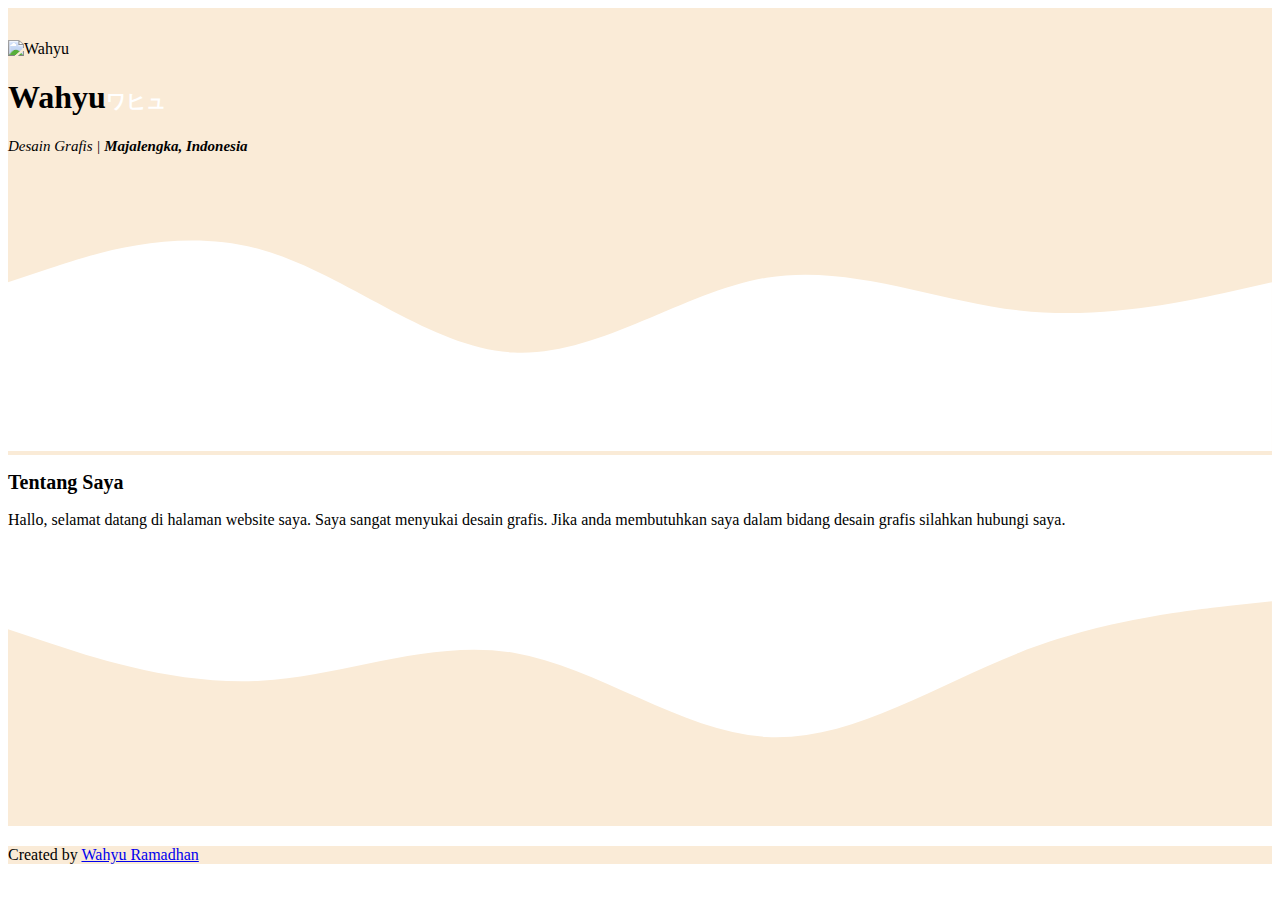
==== index.html @ 23d22d9b "mengubah warna di index" ====
<!DOCTYPE html>
<html lang="en">
  <head>
    <!-- Required meta tags -->
    <meta charset="utf-8" />
    <meta name="viewport" content="width=device-width, initial-scale=1" />

    <!-- Bootstrap CSS -->
    <link href="https://cdn.jsdelivr.net/npm/bootstrap@5.0.2/dist/css/bootstrap.min.css" rel="stylesheet" integrity="sha384-EVSTQN3/azprG1Anm3QDgpJLIm9Nao0Yz1ztcQTwFspd3yD65VohhpuuCOmLASjC" crossorigin="anonymous" />

    <link rel="stylesheet" type="text/css" href="style.css" />

    <title>Profil Wahyu</title>
  </head>
  <body>
    <!-- jumbotron -->
    <section class="jumbotron text-center">
      <img src="img/img.png" alt="Wahyu" width="200" class="rounded-circle img-thumbnail" />
      <h1 class="display-4">Wahyu<span class="font-jp">ワヒュ</span></h1>
      <p class="lead-1">Desain Grafis | <strong>Majalengka, Indonesia</strong></p>
      <svg xmlns="http://www.w3.org/2000/svg" viewBox="0 0 1440 320">
        <path
          fill="#ffffff"
          fill-opacity="1"
          d="M0,128L48,112C96,96,192,64,288,90.7C384,117,480,203,576,208C672,213,768,139,864,122.7C960,107,1056,149,1152,160C1248,171,1344,149,1392,138.7L1440,128L1440,320L1392,320C1344,320,1248,320,1152,320C1056,320,960,320,864,320C768,320,672,320,576,320C480,320,384,320,288,320C192,320,96,320,48,320L0,320Z"
        ></path>
      </svg>
    </section>
    <!-- akhir jumbotron -->

    <!-- Tentang saya -->
    <section class="about">
      <div class="container text-center">
        <div class="row justify-content-center">
          <div class="col-md-5">
            <h2>Tentang Saya</h2>
            <div class="col mb-3">
              <p>Hallo, selamat datang di halaman website saya. Saya sangat menyukai desain grafis. Jika anda membutuhkan saya dalam bidang desain grafis silahkan hubungi saya.</p>
            </div>
          </div>
        </div>
      </div>
      <svg xmlns="http://www.w3.org/2000/svg" viewBox="0 0 1440 320">
        <path
          fill="#FAEBD7"
          fill-opacity="1"
          d="M0,96L48,112C96,128,192,160,288,154.7C384,149,480,107,576,122.7C672,139,768,213,864,218.7C960,224,1056,160,1152,122.7C1248,85,1344,75,1392,69.3L1440,64L1440,320L1392,320C1344,320,1248,320,1152,320C1056,320,960,320,864,320C768,320,672,320,576,320C480,320,384,320,288,320C192,320,96,320,48,320L0,320Z"
        ></path>
      </svg>
    </section>
    <!-- Akhir tentang saya -->

    <!-- Footer -->
    <footer class="text-center fw-bold pb-3">
      <p>Created by <a href="https://www.instagram.com/why_rmdn1/" class="text-dark">Wahyu Ramadhan</a></p>
    </footer>
    <!-- Akhir footer -->

    <script src="https://cdn.jsdelivr.net/npm/bootstrap@5.0.2/dist/js/bootstrap.bundle.min.js" integrity="sha384-MrcW6ZMFYlzcLA8Nl+NtUVF0sA7MsXsP1UyJoMp4YLEuNSfAP+JcXn/tWtIaxVXM" crossorigin="anonymous"></script>
  </body>
</html>
---- style.css ----
.jumbotron {
  padding-top: 2rem;
  background-color: #faebd7;
}
ul {
  margin-left: -45px;
}
li {
  list-style: none;
  display: inline-block;
}
footer {
  background-color: #faebd7;
}
.lead-1 {
  font-size: 15px;
  font-style: italic;
}
.font-jp {
  font-size: 20px;
  font-weight: bold;
  color: white;
}
.about h2 {
  font-weight: bold;
  font-size: 20px;
}
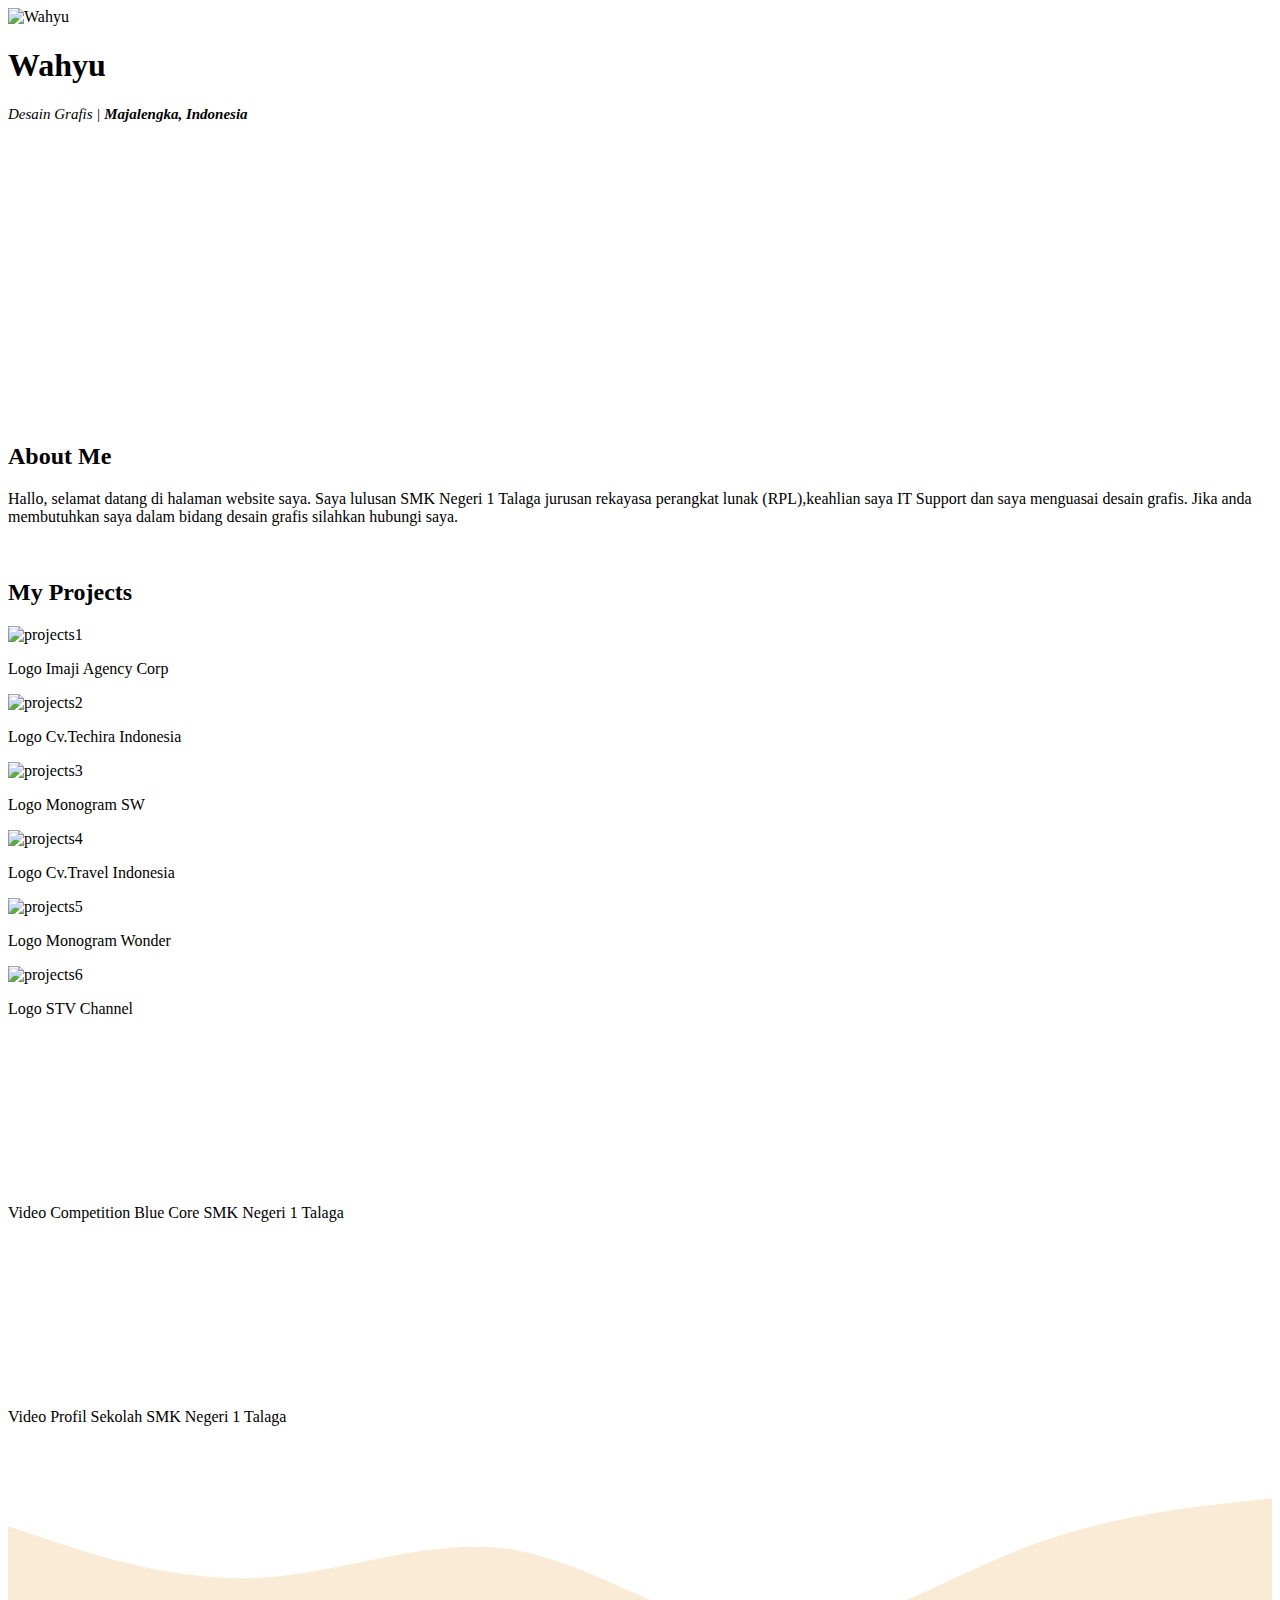
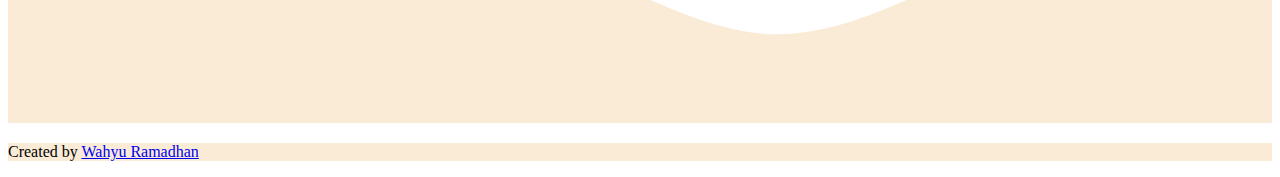
==== commit 9b54df4b: "Mengganti Favicon" ====
--- a/index.html
+++ b/index.html
@@ -11,10 +11,14 @@
     <link rel="stylesheet" type="text/css" href="style.css" />
 
     <title>Profil Wahyu</title>
+
+    <!-- Favicon -->
+    <link rel="shortcut icon" href="img/icon/logowr_icon.ico" type="image/x-icon" />
+    <!-- Akhir Favicon-->
   </head>
   <body>
     <!-- jumbotron -->
-    <section class="jumbotron text-center">
+    <section id="jumbotron">
       <img src="img/img.png" alt="Wahyu" width="200" class="rounded-circle img-thumbnail" />
       <h1 class="display-4">Wahyu<span class="font-jp">ワヒュ</span></h1>
       <p class="lead-1">Desain Grafis | <strong>Majalengka, Indonesia</strong></p>
@@ -29,13 +33,108 @@
     <!-- akhir jumbotron -->
 
     <!-- Tentang saya -->
-    <section class="about">
+    <section id="about">
       <div class="container text-center">
         <div class="row justify-content-center">
           <div class="col-md-5">
-            <h2>Tentang Saya</h2>
+            <h2>About Me</h2>
             <div class="col mb-3">
-              <p>Hallo, selamat datang di halaman website saya. Saya sangat menyukai desain grafis. Jika anda membutuhkan saya dalam bidang desain grafis silahkan hubungi saya.</p>
+              <p>
+                Hallo, selamat datang di halaman website saya. Saya lulusan SMK Negeri 1 Talaga jurusan rekayasa perangkat lunak (RPL),keahlian saya IT Support dan saya menguasai desain grafis. Jika anda membutuhkan saya dalam bidang desain grafis silahkan hubungi saya.
+              </p>
+            </div>
+          </div>
+        </div>
+      </div>
+    </section>
+    <!-- Akhir tentang saya -->
+
+    <!-- Projects -->
+    <br>
+    <secsion id="projects">
+      <div class="container">
+        <div class="row text-center">
+          <div class="col">
+            <h2>My Projects</h2>
+          </div>
+        </div>
+        <div class="row justify-content-center">
+          <div class="col-md-4 mb-3">
+            <div class="card">
+              <img src="img/projects/1.jpg" class="card-img-top" alt="projects1" />
+              <div class="card-body">
+                <p class="card-text text-center">Logo Imaji Agency Corp</p>
+              </div>
+            </div>
+          </div>
+          <div class="col-md-4 mb-3">
+            <div class="card">
+              <img src="img/projects/2.jpg" class="card-img-top" alt="projects2" />
+              <div class="card-body">
+                <p class="card-text text-center">Logo Cv.Techira Indonesia</p>
+              </div>
+            </div>
+          </div>
+          <div class="col-md-4 mb-3">
+            <div class="card">
+              <img src="img/projects/3.jpg" class="card-img-top" alt="projects3" />
+              <div class="card-body">
+                <p class="card-text text-center">Logo Monogram SW</p>
+              </div>
+            </div>
+          </div>
+          <div class="col-md-4 mb-3">
+            <div class="card">
+              <img src="img/projects/4.jpg" class="card-img-top" alt="projects4" />
+              <div class="card-body">
+                <p class="card-text text-center">Logo Cv.Travel Indonesia</p>
+              </div>
+            </div>
+          </div>
+          <div class="col-md-4 mb-3">
+            <div class="card">
+              <img src="img/projects/5.jpg" class="card-img-top" alt="projects5" />
+              <div class="card-body">
+                <p class="card-text text-center">Logo Monogram Wonder</p>
+              </div>
+            </div>
+          </div>
+          <div class="col-md-4 mb-3">
+            <div class="card">
+              <img src="img/projects/6.jpg" class="card-img-top" alt="projects6" />
+              <div class="card-body">
+                <p class="card-text text-center">Logo STV Channel</p>
+              </div>
+            </div>
+          </div>
+          <div class="col-md-4 mb-3">
+            <div class="card">
+              <iframe
+                src="https://www.youtube.com/embed/zOHAyWmbytw"
+                title="YouTube video player"
+                frameborder="0"
+                allow="accelerometer; autoplay; clipboard-write; encrypted-media; gyroscope; picture-in-picture"
+                allowfullscreen
+                alt="projects4"
+              ></iframe>
+              <div class="card-body">
+                <p class="card-text text-center">Video Competition Blue Core SMK Negeri 1 Talaga</p>
+              </div>
+            </div>
+          </div>
+          <div class="col-md-4 mb-3">
+            <div class="card">
+              <iframe
+                src="https://www.youtube.com/embed/IBiyNn3DgAQ"
+                title="YouTube video player"
+                frameborder="0"
+                allow="accelerometer; autoplay; clipboard-write; encrypted-media; gyroscope; picture-in-picture"
+                allowfullscreen
+                alt="projects5"
+              ></iframe>
+              <div class="card-body">
+                <p class="card-text text-center">Video Profil Sekolah SMK Negeri 1 Talaga</p>
+              </div>
             </div>
           </div>
         </div>
@@ -47,12 +146,13 @@
           d="M0,96L48,112C96,128,192,160,288,154.7C384,149,480,107,576,122.7C672,139,768,213,864,218.7C960,224,1056,160,1152,122.7C1248,85,1344,75,1392,69.3L1440,64L1440,320L1392,320C1344,320,1248,320,1152,320C1056,320,960,320,864,320C768,320,672,320,576,320C480,320,384,320,288,320C192,320,96,320,48,320L0,320Z"
         ></path>
       </svg>
-    </section>
-    <!-- Akhir tentang saya -->
+    </secsion>
+    </br>
+    <!-- Akhir Projects -->
 
     <!-- Footer -->
     <footer class="text-center fw-bold pb-3">
-      <p>Created by <a href="https://www.instagram.com/why_rmdn1/" class="text-dark">Wahyu Ramadhan</a></p>
+      <p>Created by <a href="https://www.youtube.com/channel/UCNx5A0K6XcQo8bvHC3HCdDg/" class="text-dark">Wahyu Ramadhan</a></p>
     </footer>
     <!-- Akhir footer -->
 
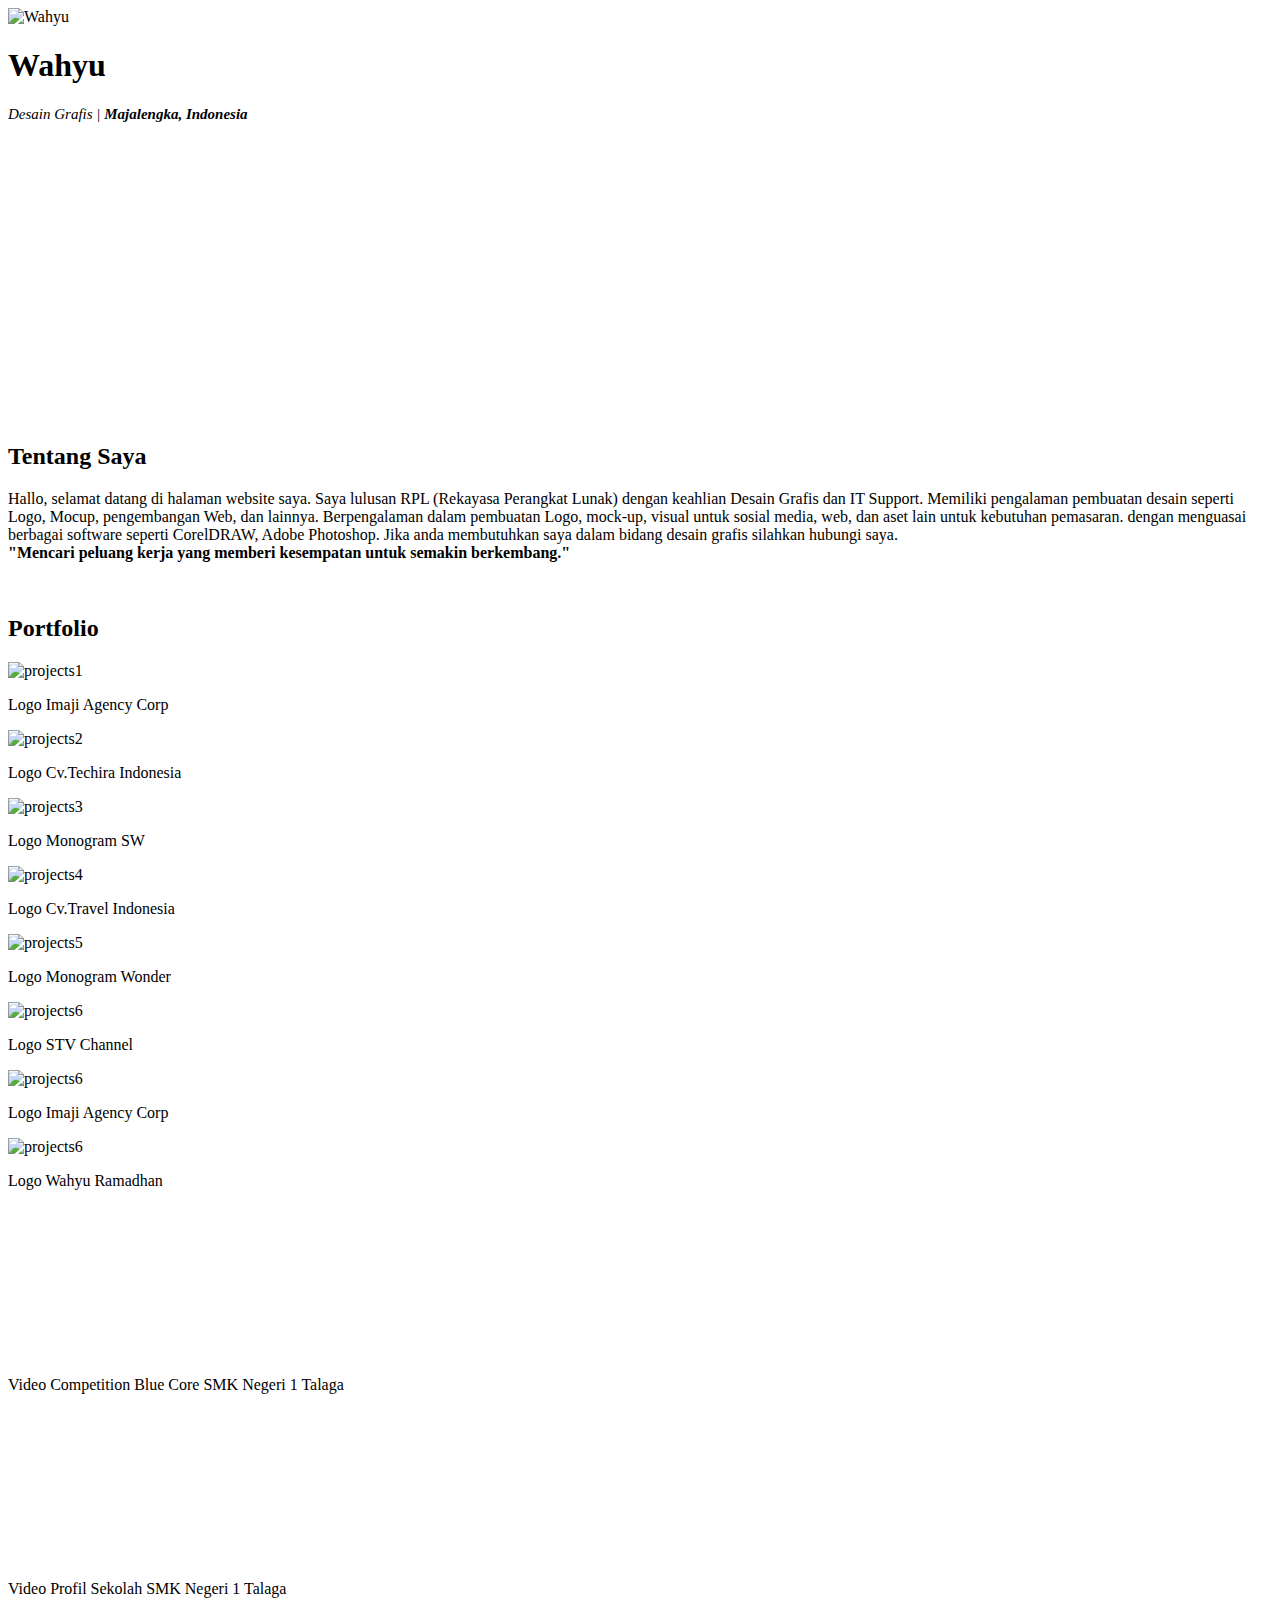
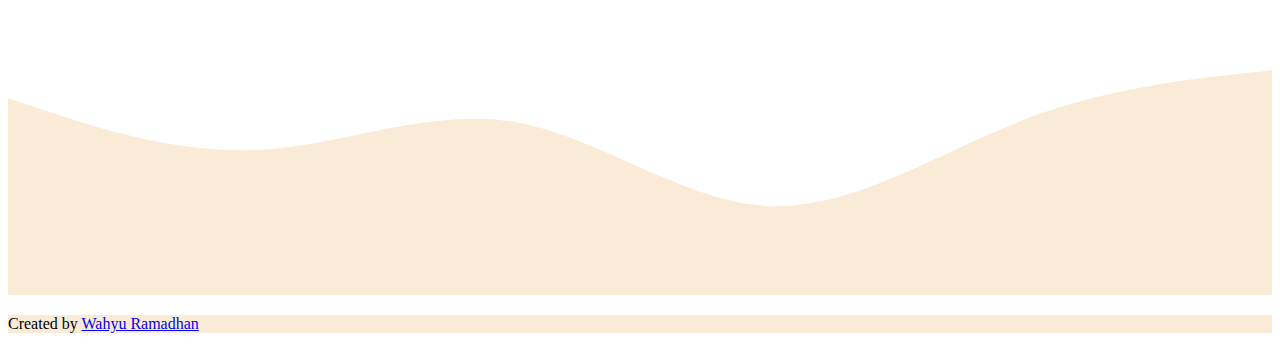
==== commit ab129c74: "mengubah text" ====
--- a/index.html
+++ b/index.html
@@ -13,13 +13,13 @@
     <title>Profil Wahyu</title>
 
     <!-- Favicon -->
-    <link rel="shortcut icon" href="img/icon/logowr_icon.ico" type="image/x-icon" />
+    <link rel="shortcut icon" href="img/icon/agency.ico" type="image/x-icon" />
     <!-- Akhir Favicon-->
   </head>
   <body>
     <!-- jumbotron -->
     <section id="jumbotron">
-      <img src="img/img.png" alt="Wahyu" width="200" class="rounded-circle img-thumbnail" />
+      <img src="img/Wahyu.png" alt="Wahyu" width="200" class="rounded-circle img-thumbnail" />
       <h1 class="display-4">Wahyu<span class="font-jp">ワヒュ</span></h1>
       <p class="lead-1">Desain Grafis | <strong>Majalengka, Indonesia</strong></p>
       <svg xmlns="http://www.w3.org/2000/svg" viewBox="0 0 1440 320">
@@ -37,10 +37,11 @@
       <div class="container text-center">
         <div class="row justify-content-center">
           <div class="col-md-5">
-            <h2>About Me</h2>
+            <h2>Tentang Saya</h2>
             <div class="col mb-3">
               <p>
-                Hallo, selamat datang di halaman website saya. Saya lulusan SMK Negeri 1 Talaga jurusan rekayasa perangkat lunak (RPL),keahlian saya IT Support dan saya menguasai desain grafis. Jika anda membutuhkan saya dalam bidang desain grafis silahkan hubungi saya.
+                Hallo, selamat datang di halaman website saya. Saya lulusan RPL (Rekayasa Perangkat Lunak) dengan keahlian Desain Grafis dan IT Support. Memiliki pengalaman pembuatan desain seperti Logo, Mocup, pengembangan Web, dan lainnya. Berpengalaman dalam pembuatan Logo, mock-up, visual untuk sosial media, web, dan aset lain untuk kebutuhan pemasaran. dengan menguasai berbagai software seperti CorelDRAW, Adobe Photoshop. Jika anda membutuhkan saya dalam bidang desain grafis silahkan hubungi saya.
+                <br><strong>"Mencari peluang kerja yang memberi kesempatan untuk semakin berkembang."</strong></br>  
               </p>
             </div>
           </div>
@@ -55,7 +56,7 @@
       <div class="container">
         <div class="row text-center">
           <div class="col">
-            <h2>My Projects</h2>
+            <h2>Portfolio</h2>
           </div>
         </div>
         <div class="row justify-content-center">
@@ -109,6 +110,22 @@
           </div>
           <div class="col-md-4 mb-3">
             <div class="card">
+              <img src="img/projects/7.jpg" class="card-img-top" alt="projects6" />
+              <div class="card-body">
+                <p class="card-text text-center">Logo Imaji Agency Corp</p>
+              </div>
+            </div>
+          </div>
+          <div class="col-md-4 mb-3">
+            <div class="card">
+              <img src="img/projects/8.jpg" class="card-img-top" alt="projects6" />
+              <div class="card-body">
+                <p class="card-text text-center">Logo Wahyu Ramadhan</p>
+              </div>
+            </div>
+          </div>
+          <div class="col-md-4 mb-3">
+            <div class="card">
               <iframe
                 src="https://www.youtube.com/embed/zOHAyWmbytw"
                 title="YouTube video player"
@@ -139,6 +156,7 @@
           </div>
         </div>
       </div>
+      <div>
       <svg xmlns="http://www.w3.org/2000/svg" viewBox="0 0 1440 320">
         <path
           fill="#FAEBD7"
@@ -146,8 +164,8 @@
           d="M0,96L48,112C96,128,192,160,288,154.7C384,149,480,107,576,122.7C672,139,768,213,864,218.7C960,224,1056,160,1152,122.7C1248,85,1344,75,1392,69.3L1440,64L1440,320L1392,320C1344,320,1248,320,1152,320C1056,320,960,320,864,320C768,320,672,320,576,320C480,320,384,320,288,320C192,320,96,320,48,320L0,320Z"
         ></path>
       </svg>
+    </br>
     </secsion>
-    </br>
     <!-- Akhir Projects -->
 
     <!-- Footer -->
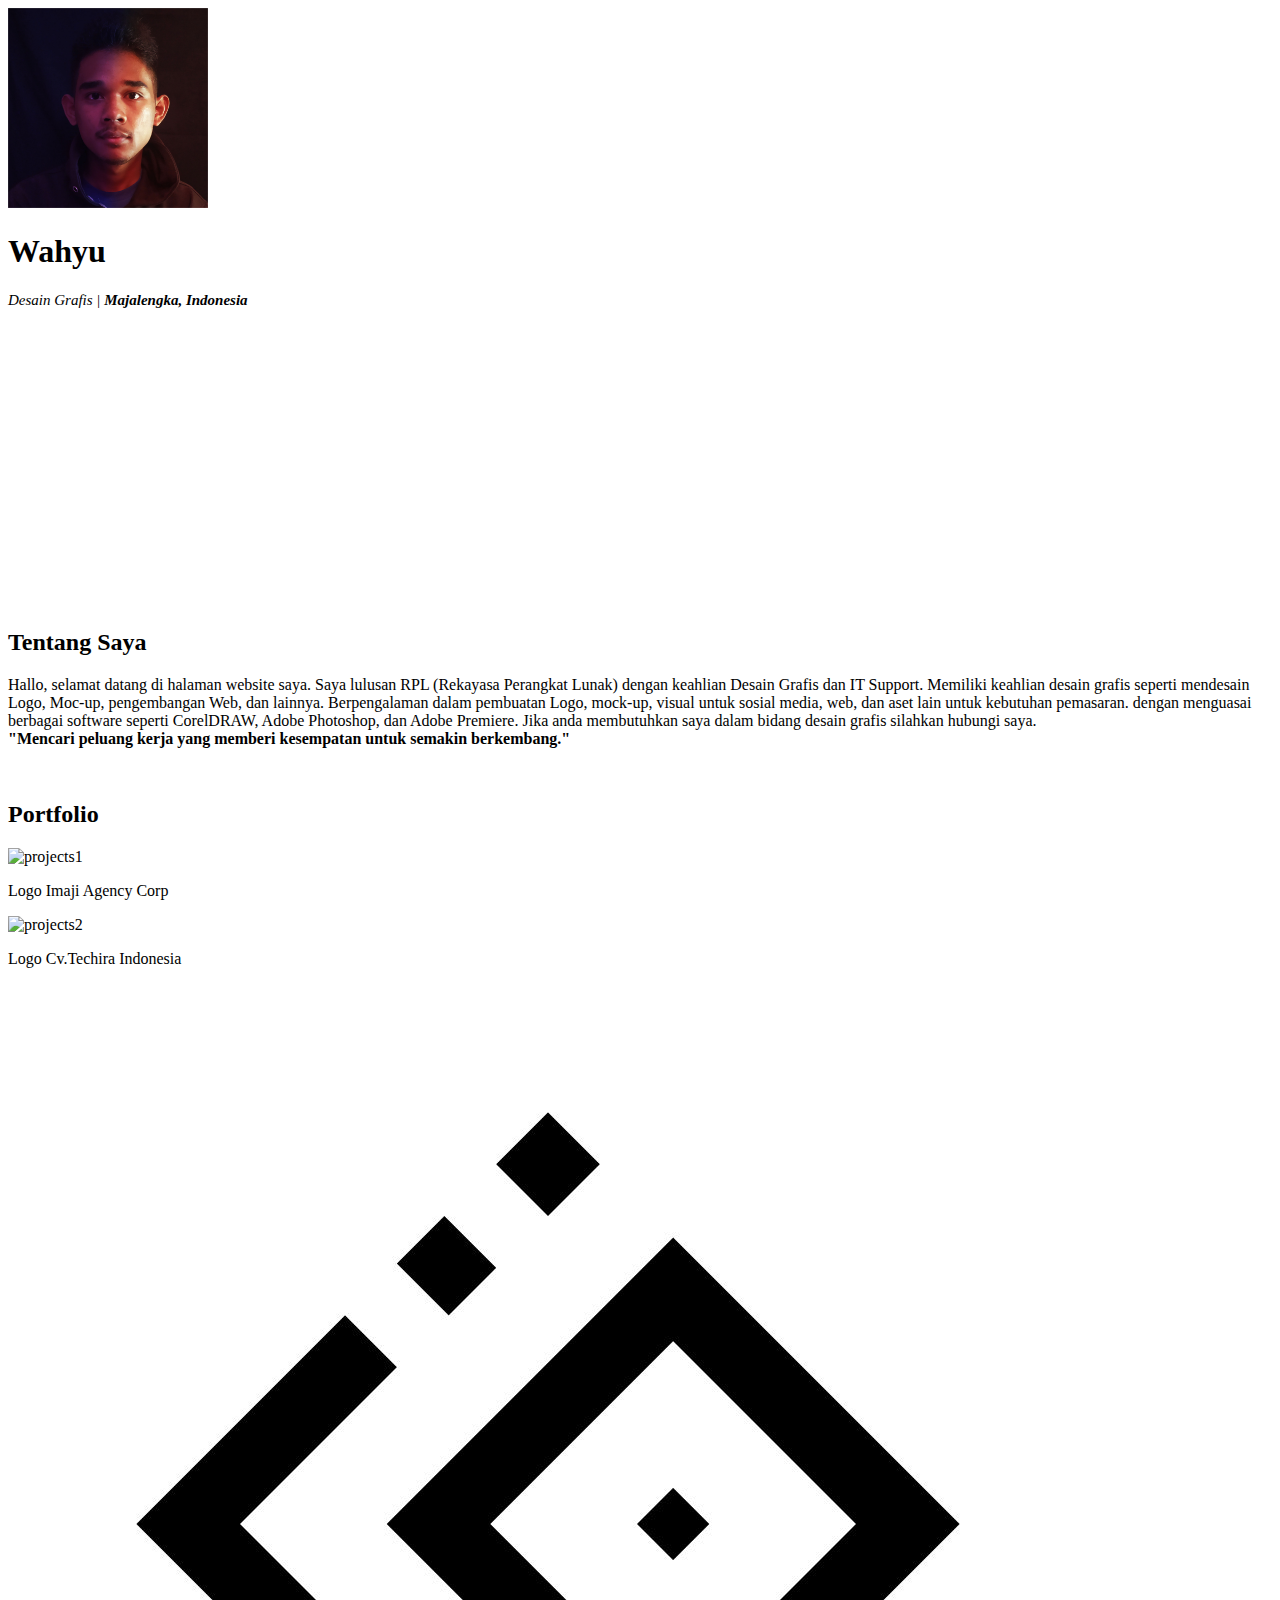
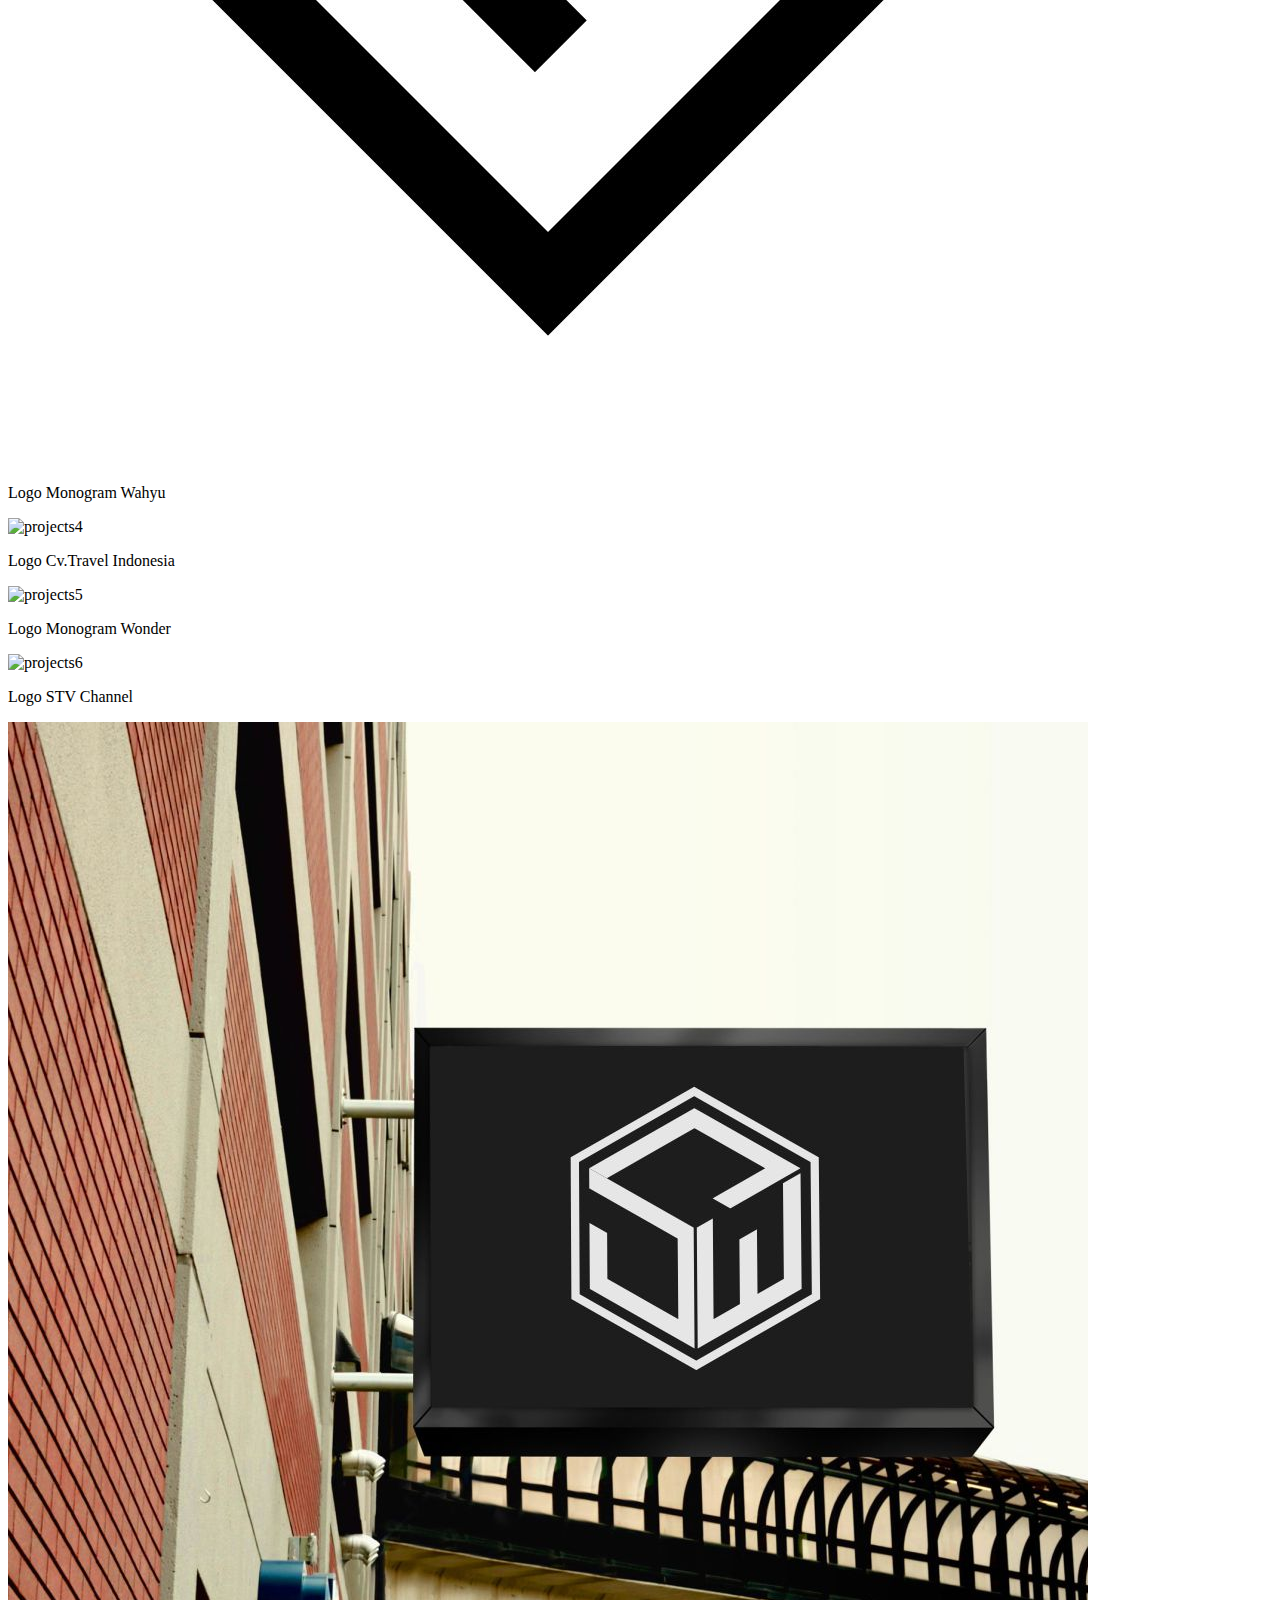
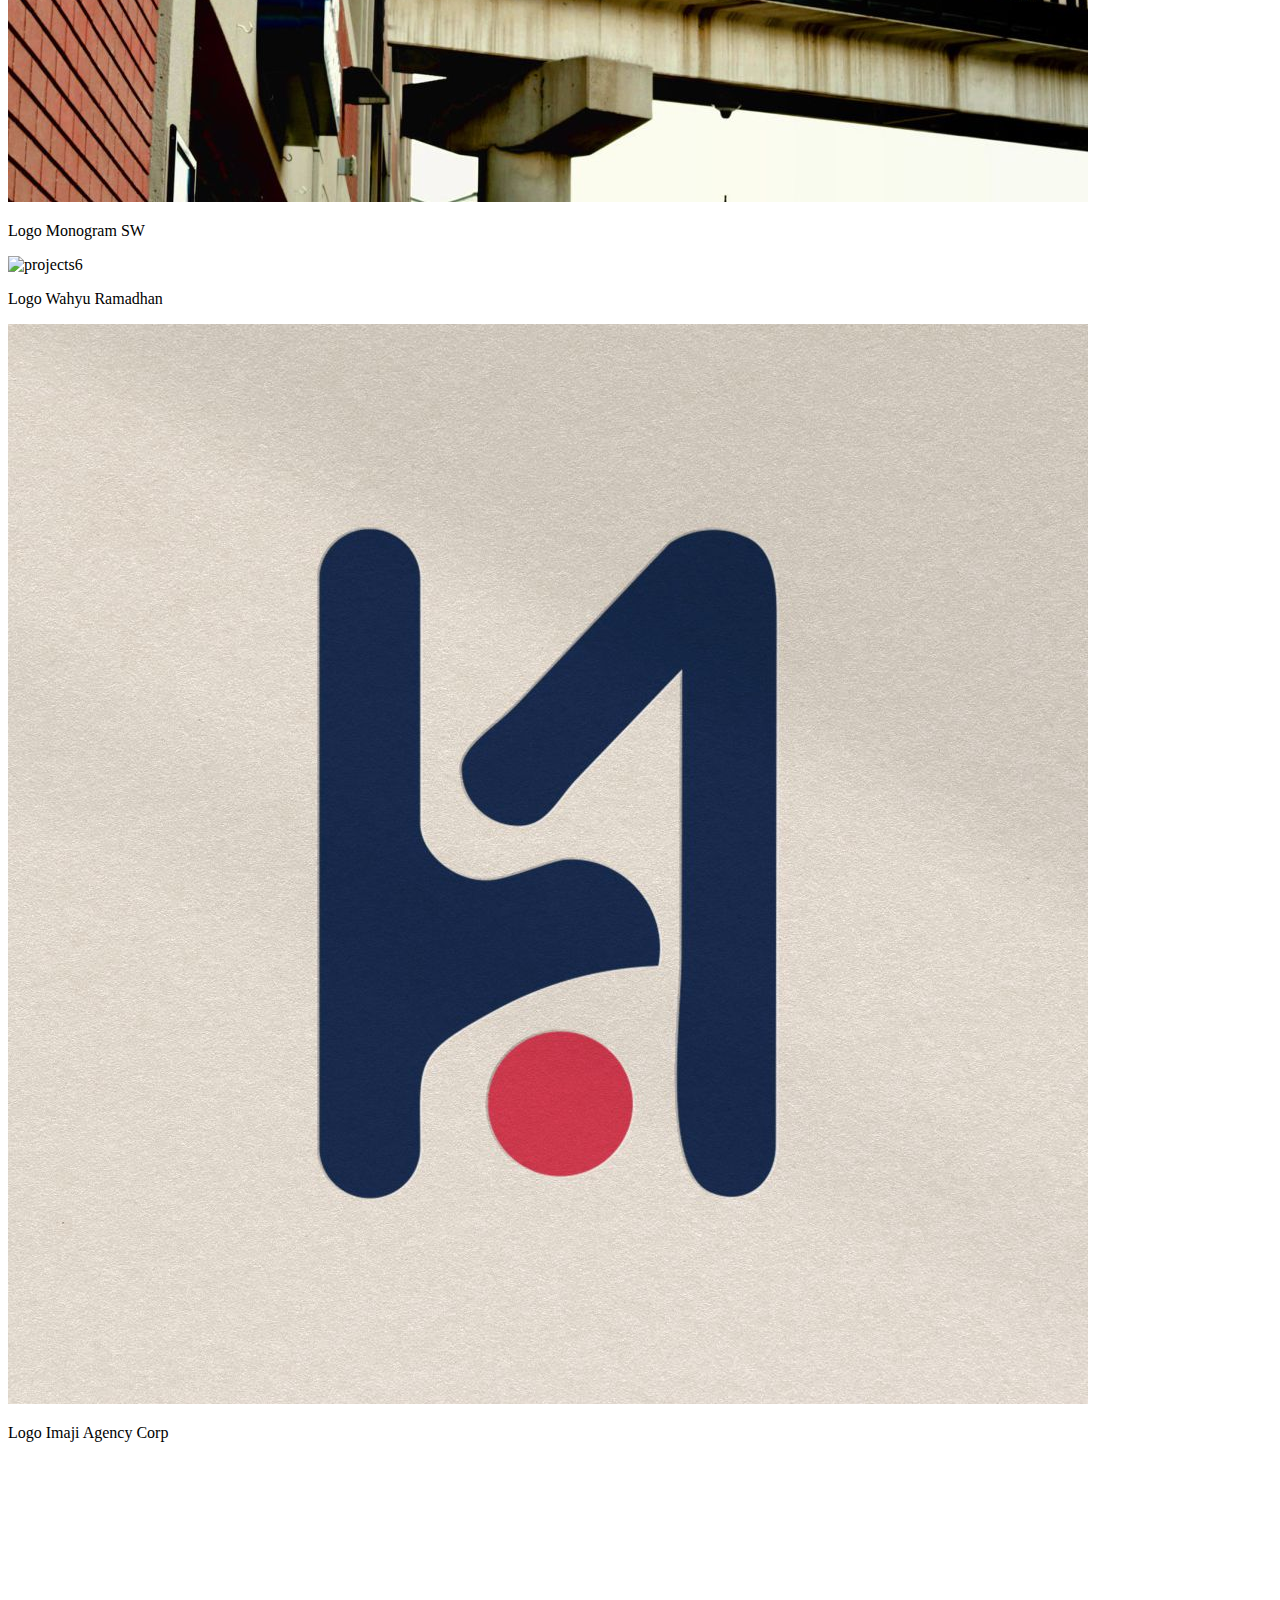
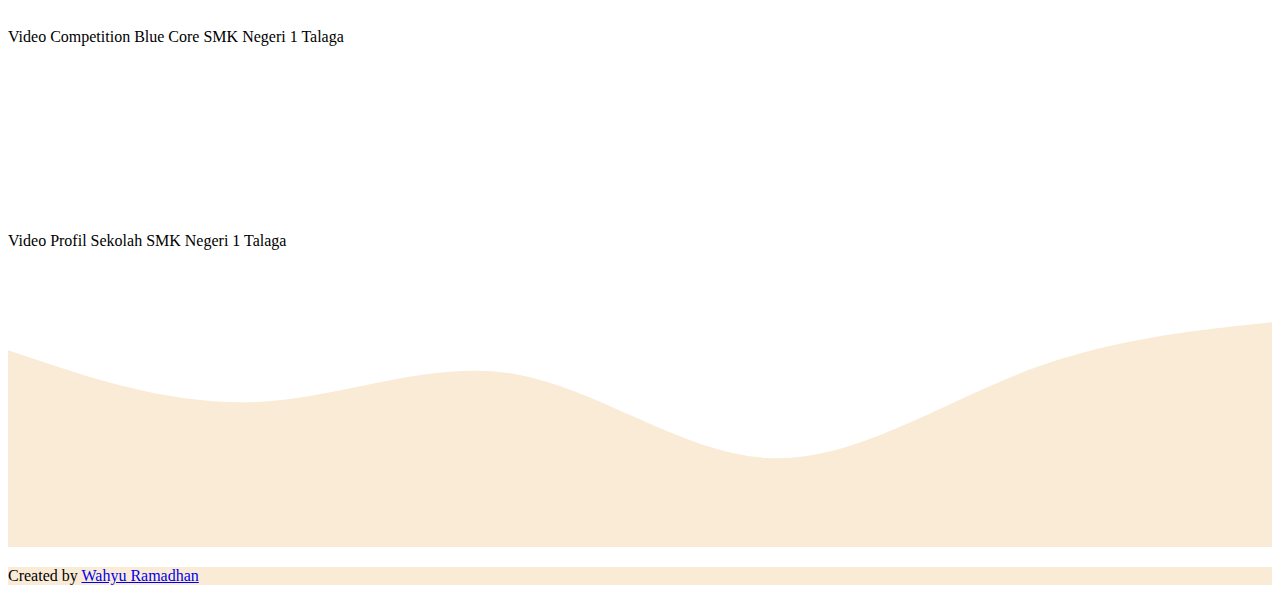
==== commit 3920d093: "mengganti logo dan foto profil" ====
--- a/index.html
+++ b/index.html
@@ -13,13 +13,13 @@
     <title>Profil Wahyu</title>
 
     <!-- Favicon -->
-    <link rel="shortcut icon" href="img/icon/agency.ico" type="image/x-icon" />
+    <link rel="shortcut icon" href="img/icon/Wahyu.ico" type="image/x-icon" />
     <!-- Akhir Favicon-->
   </head>
   <body>
     <!-- jumbotron -->
     <section id="jumbotron">
-      <img src="img/Wahyu.png" alt="Wahyu" width="200" class="rounded-circle img-thumbnail" />
+      <img src="img/Wahyu3.png" alt="Wahyu" width="200" class="rounded-circle img-thumbnail" />
       <h1 class="display-4">Wahyu<span class="font-jp">ワヒュ</span></h1>
       <p class="lead-1">Desain Grafis | <strong>Majalengka, Indonesia</strong></p>
       <svg xmlns="http://www.w3.org/2000/svg" viewBox="0 0 1440 320">
@@ -40,7 +40,7 @@
             <h2>Tentang Saya</h2>
             <div class="col mb-3">
               <p>
-                Hallo, selamat datang di halaman website saya. Saya lulusan RPL (Rekayasa Perangkat Lunak) dengan keahlian Desain Grafis dan IT Support. Memiliki pengalaman pembuatan desain seperti Logo, Mocup, pengembangan Web, dan lainnya. Berpengalaman dalam pembuatan Logo, mock-up, visual untuk sosial media, web, dan aset lain untuk kebutuhan pemasaran. dengan menguasai berbagai software seperti CorelDRAW, Adobe Photoshop. Jika anda membutuhkan saya dalam bidang desain grafis silahkan hubungi saya.
+                Hallo, selamat datang di halaman website saya. Saya lulusan RPL (Rekayasa Perangkat Lunak) dengan keahlian Desain Grafis dan IT Support. Memiliki keahlian desain grafis  seperti mendesain Logo, Moc-up, pengembangan Web, dan lainnya. Berpengalaman dalam pembuatan Logo, mock-up, visual untuk sosial media, web, dan aset lain untuk kebutuhan pemasaran. dengan menguasai berbagai software seperti CorelDRAW, Adobe Photoshop, dan Adobe Premiere. Jika anda membutuhkan saya dalam bidang desain grafis silahkan hubungi saya.
                 <br><strong>"Mencari peluang kerja yang memberi kesempatan untuk semakin berkembang."</strong></br>  
               </p>
             </div>
@@ -80,7 +80,7 @@
             <div class="card">
               <img src="img/projects/3.jpg" class="card-img-top" alt="projects3" />
               <div class="card-body">
-                <p class="card-text text-center">Logo Monogram SW</p>
+                <p class="card-text text-center">Logo Monogram Wahyu</p>
               </div>
             </div>
           </div>
@@ -112,7 +112,7 @@
             <div class="card">
               <img src="img/projects/7.jpg" class="card-img-top" alt="projects6" />
               <div class="card-body">
-                <p class="card-text text-center">Logo Imaji Agency Corp</p>
+                <p class="card-text text-center">Logo Monogram SW</p>
               </div>
             </div>
           </div>
@@ -121,6 +121,14 @@
               <img src="img/projects/8.jpg" class="card-img-top" alt="projects6" />
               <div class="card-body">
                 <p class="card-text text-center">Logo Wahyu Ramadhan</p>
+              </div>
+            </div>
+          </div>
+          <div class="col-md-4 mb-3">
+            <div class="card">
+              <img src="img/projects/9.jpg" class="card-img-top" alt="projects6" />
+              <div class="card-body">
+                <p class="card-text text-center">Logo Imaji Agency Corp</p>
               </div>
             </div>
           </div>
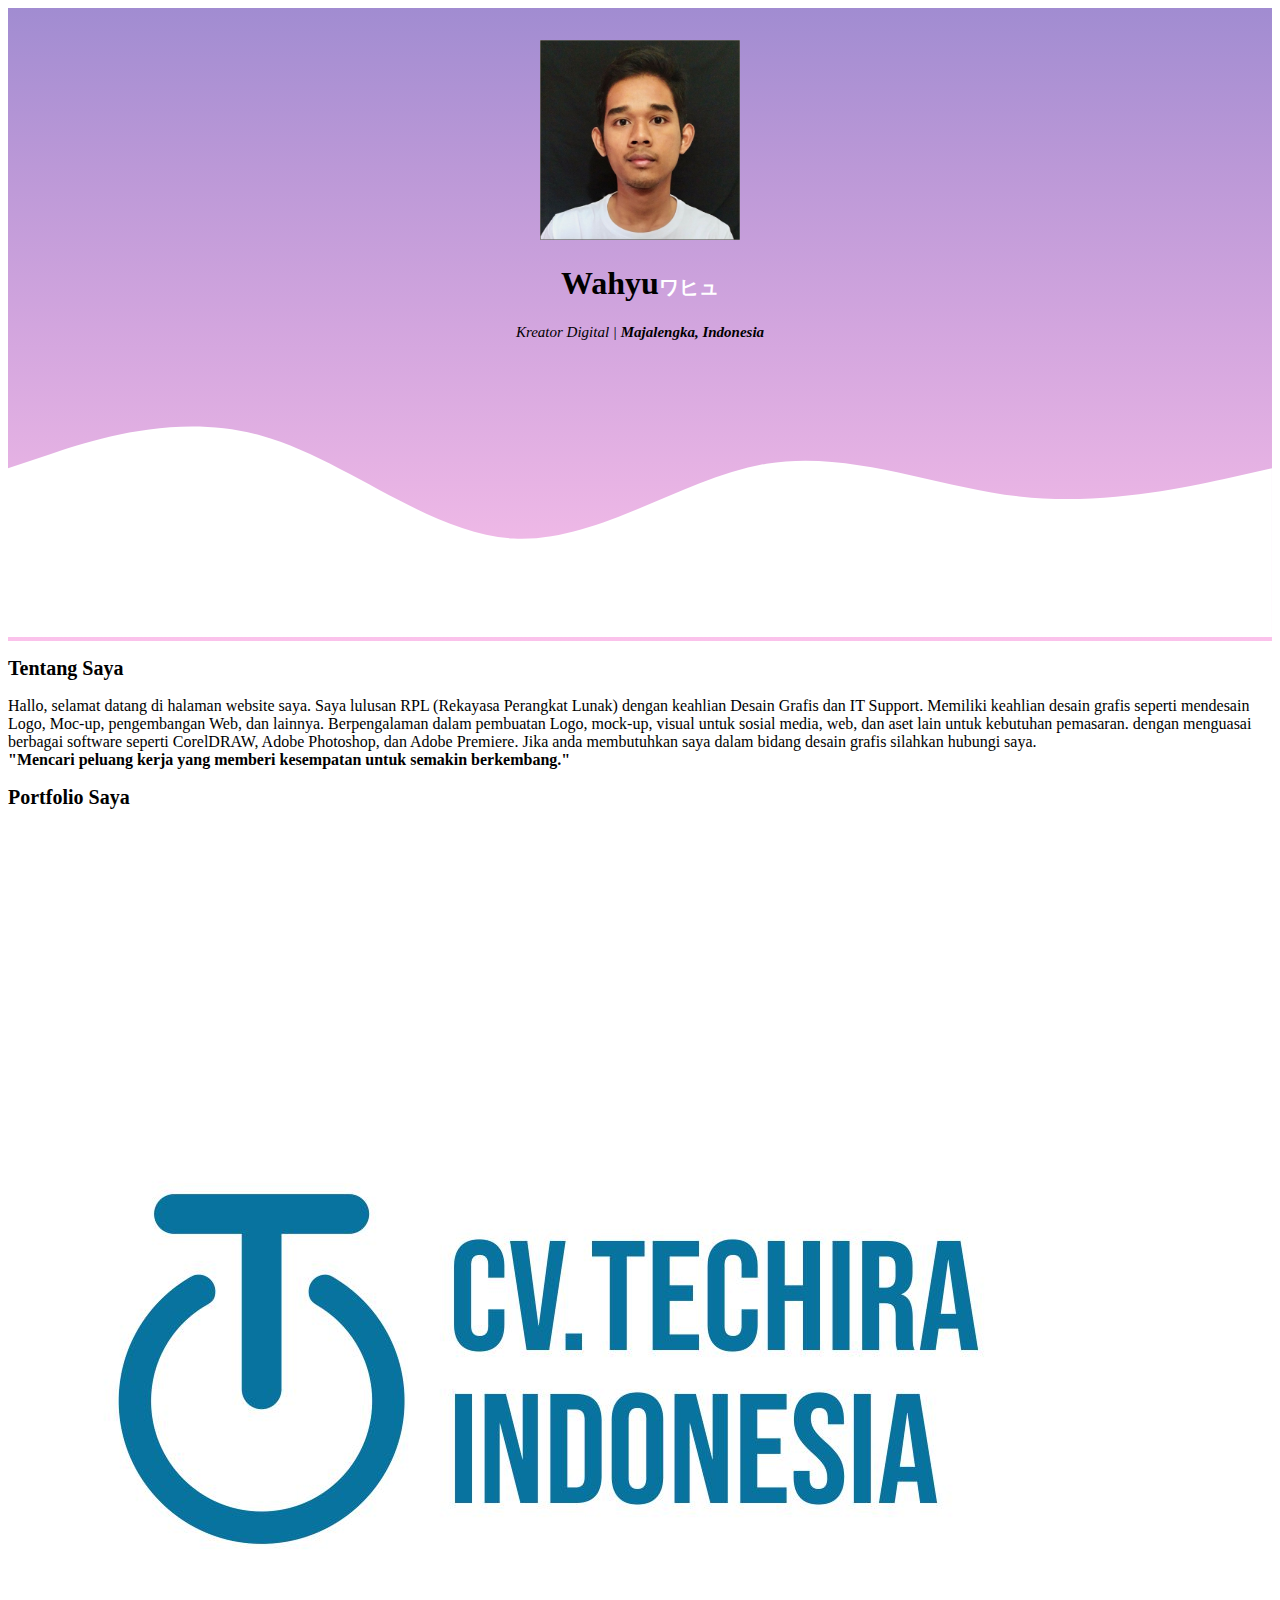
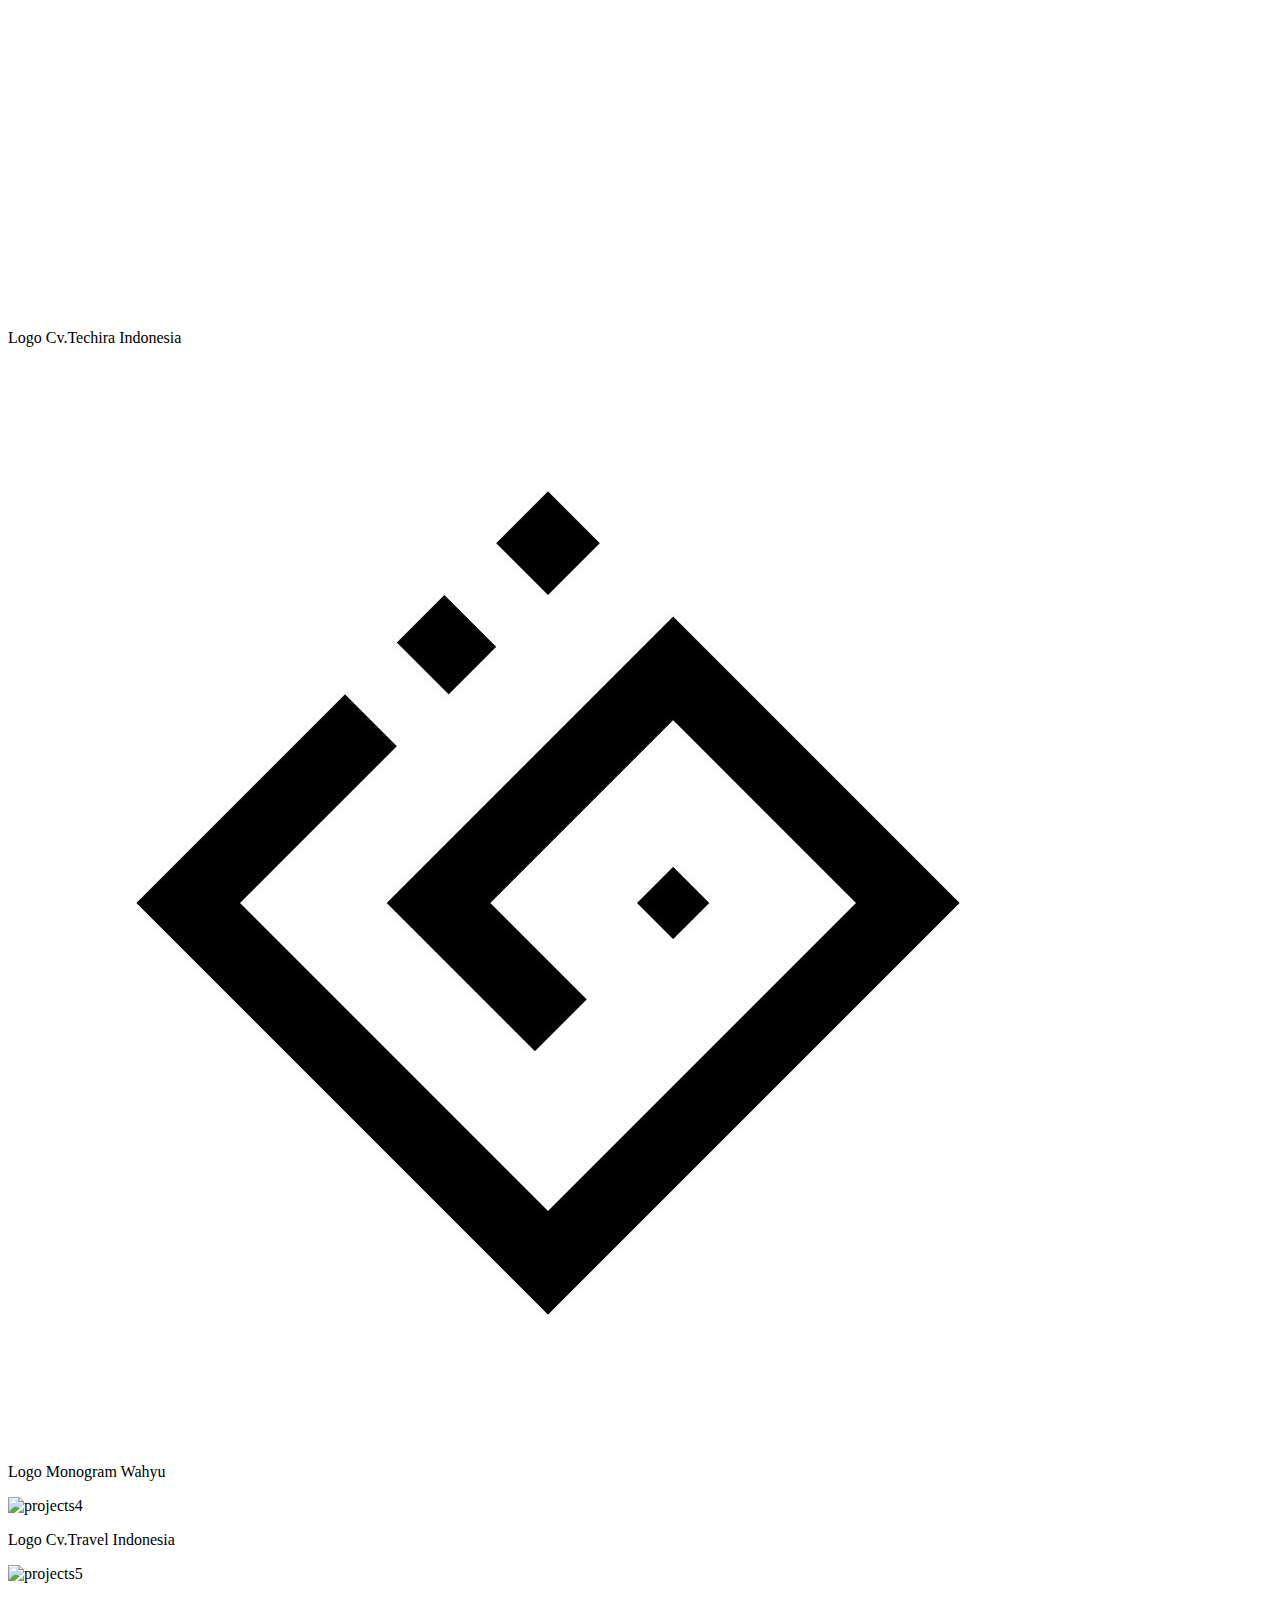
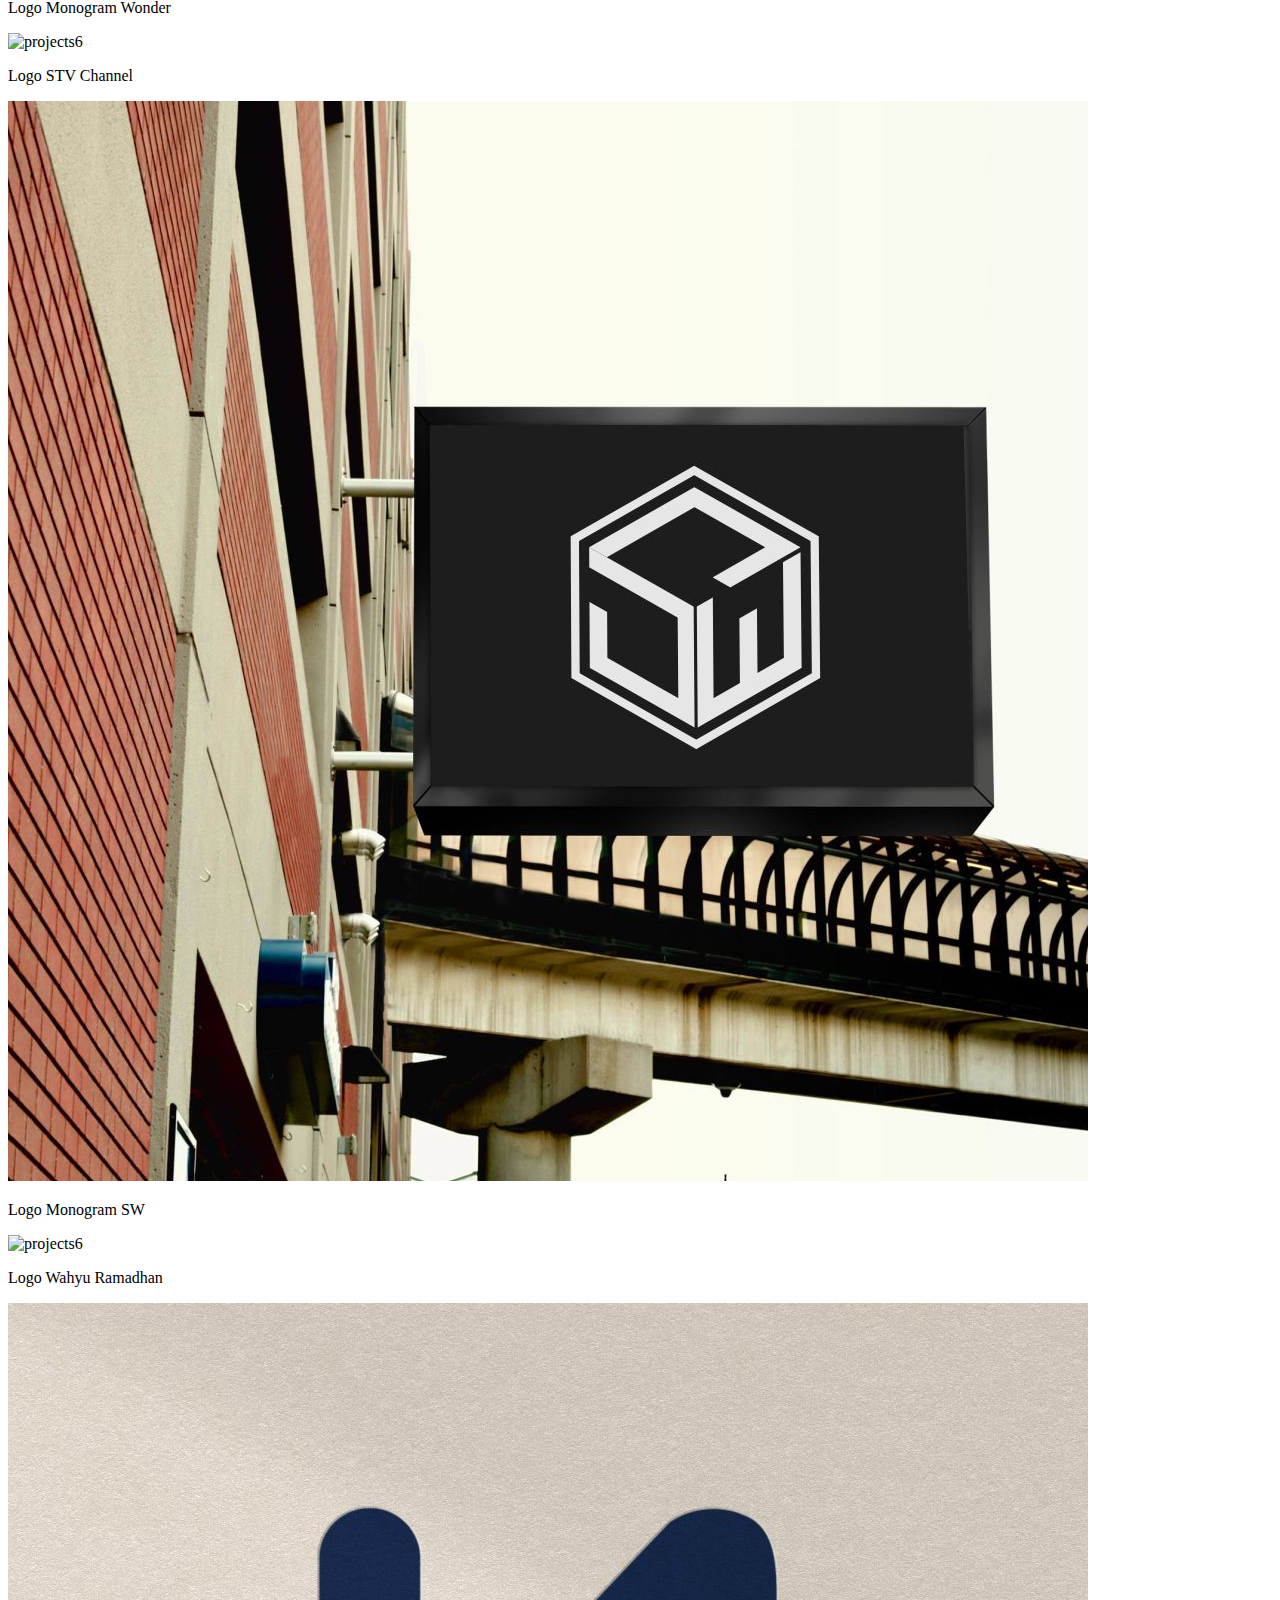
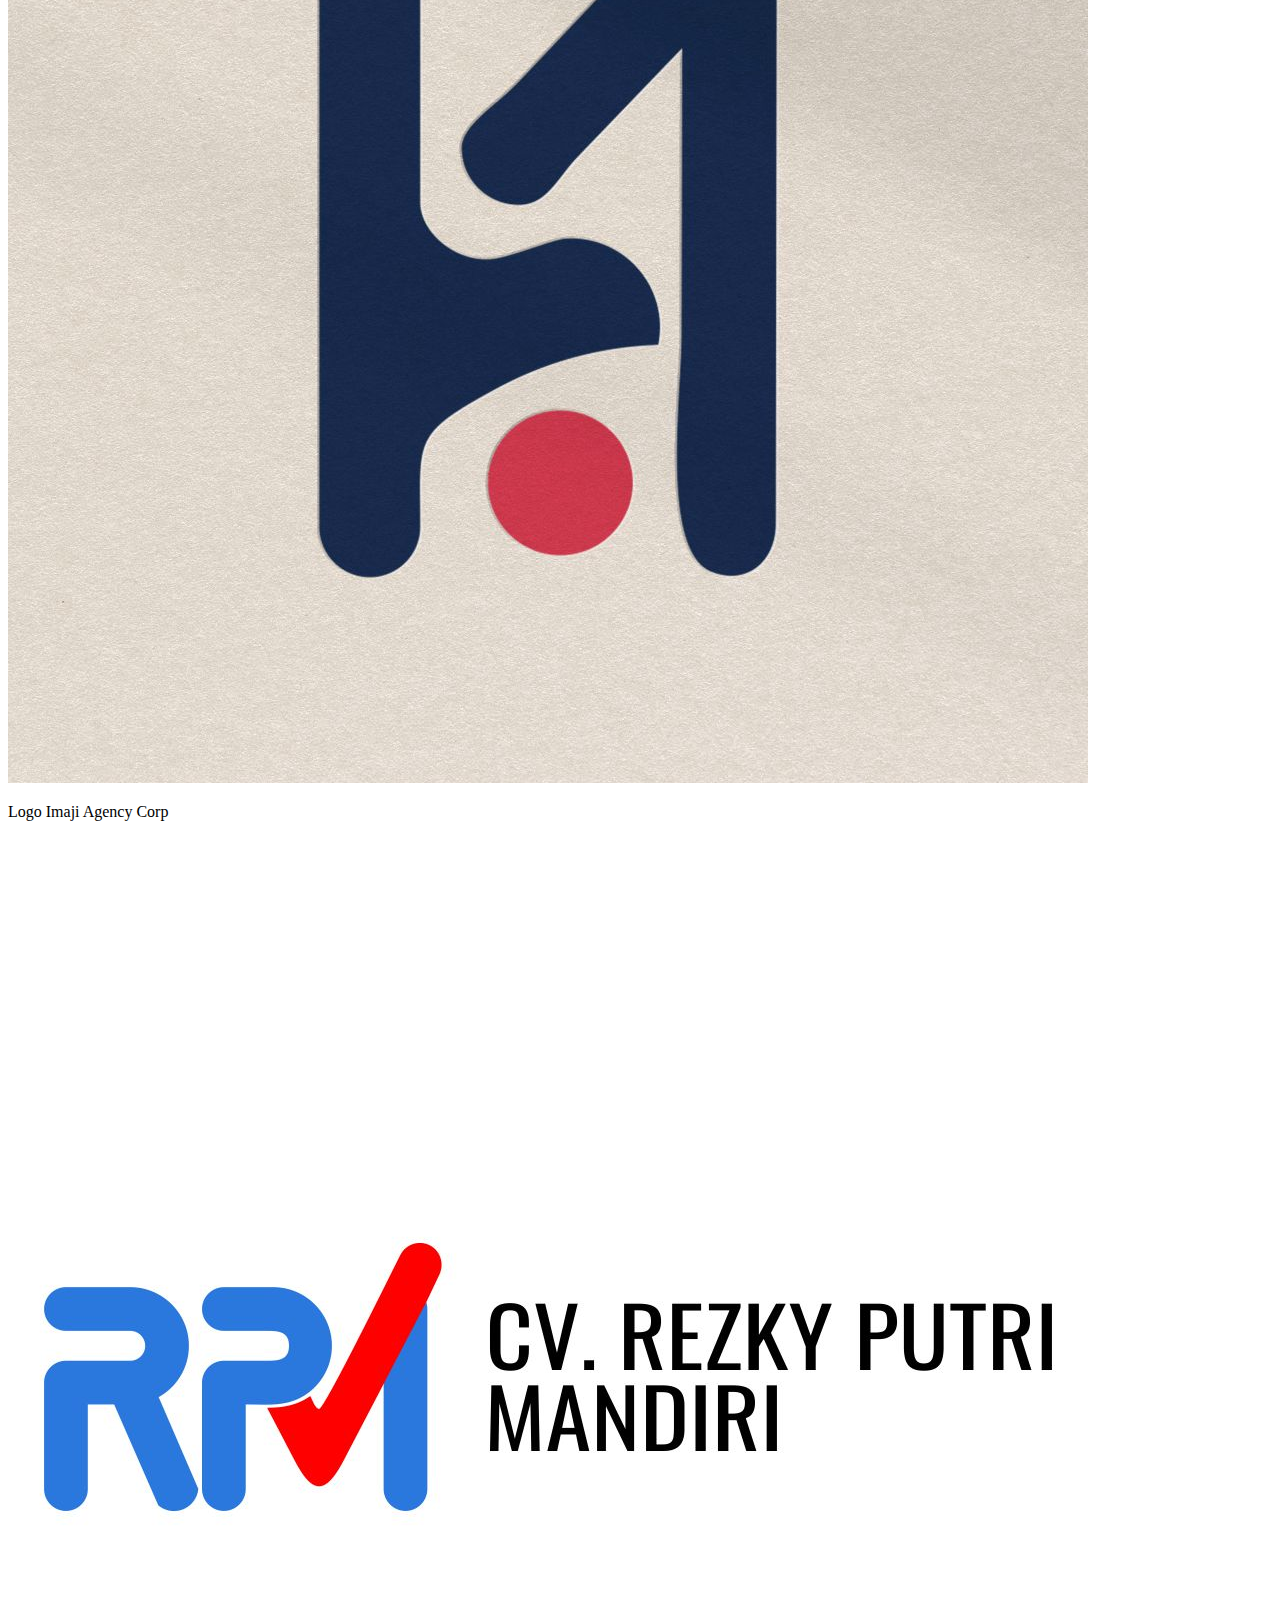
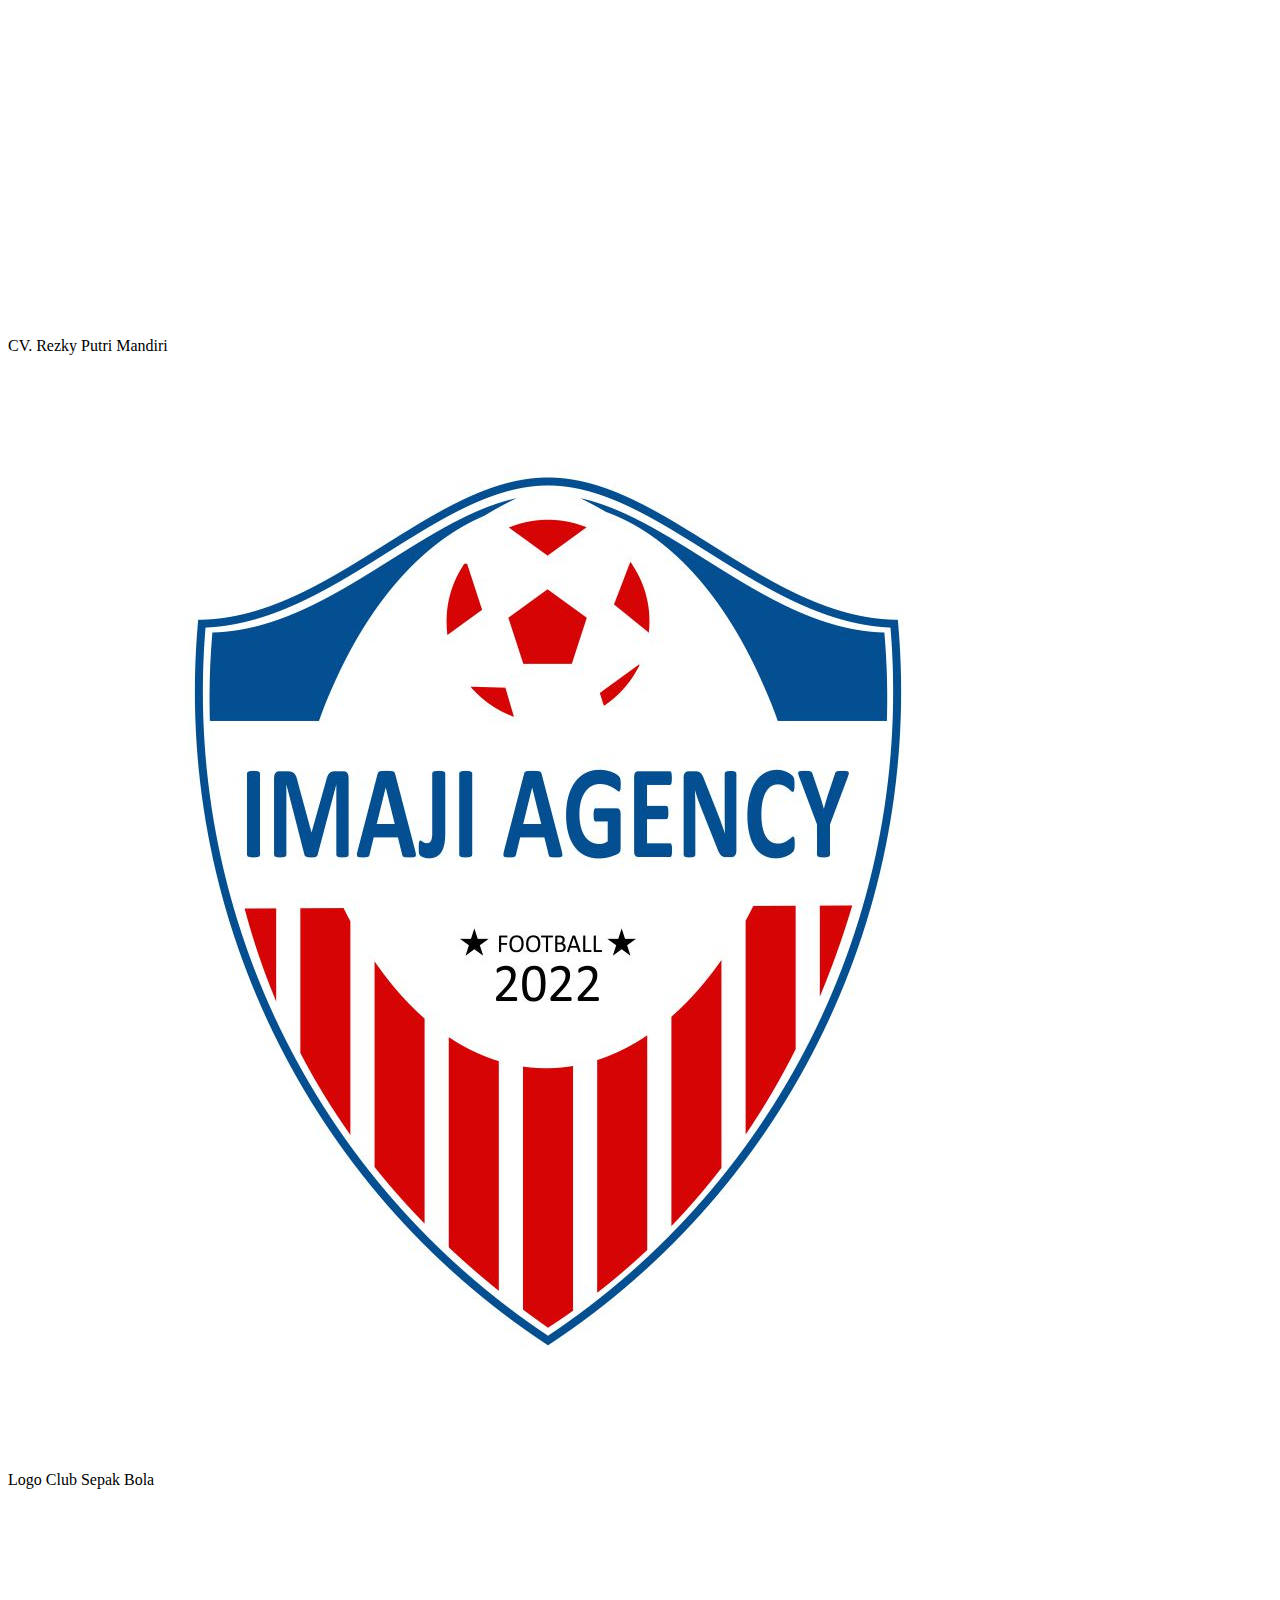
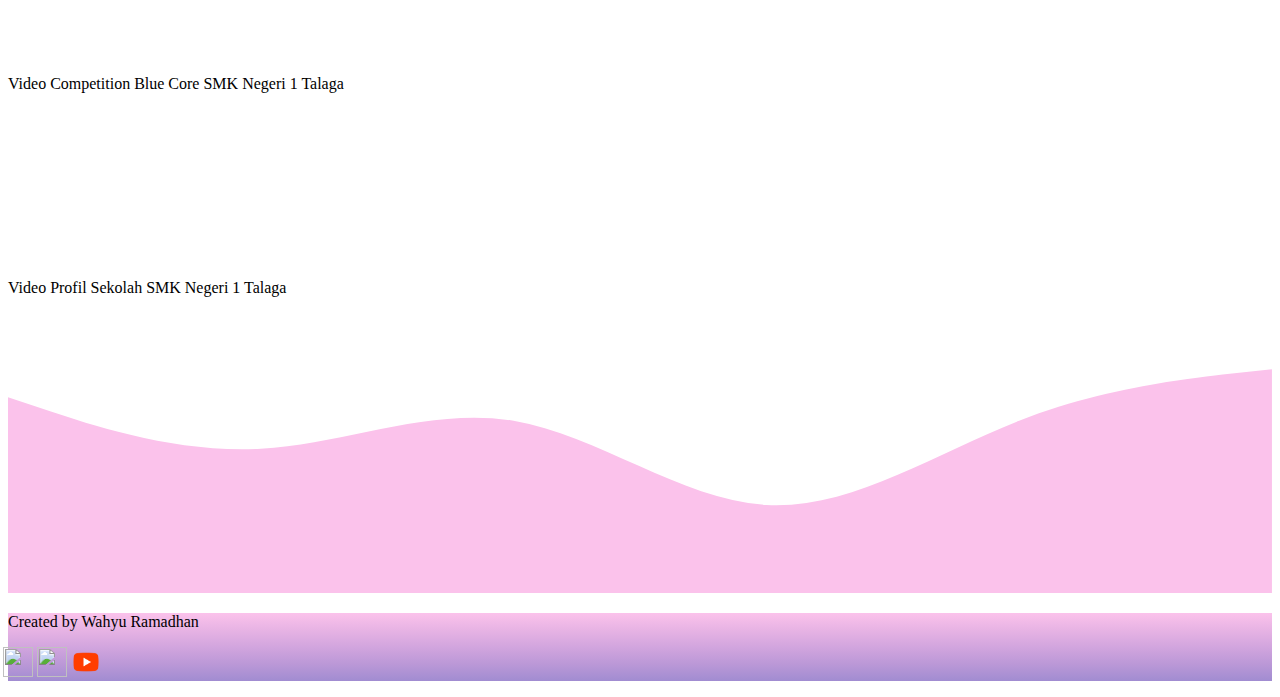
==== commit 70e37fb0: "merubah tampilan" ====
--- a/index.html
+++ b/index.html
@@ -19,9 +19,9 @@
   <body>
     <!-- jumbotron -->
     <section id="jumbotron">
-      <img src="img/Wahyu3.png" alt="Wahyu" width="200" class="rounded-circle img-thumbnail" />
+      <img src="img/Wahyu2.jpg" alt="Wahyu" width="200" class="rounded-circle img-thumbnail" />
       <h1 class="display-4">Wahyu<span class="font-jp">ワヒュ</span></h1>
-      <p class="lead-1">Desain Grafis | <strong>Majalengka, Indonesia</strong></p>
+      <p class="lead-1">Kreator Digital | <strong>Majalengka, Indonesia</strong></p>
       <svg xmlns="http://www.w3.org/2000/svg" viewBox="0 0 1440 320">
         <path
           fill="#ffffff"
@@ -51,23 +51,14 @@
     <!-- Akhir tentang saya -->
 
     <!-- Projects -->
-    <br>
     <secsion id="projects">
       <div class="container">
         <div class="row text-center">
           <div class="col">
-            <h2>Portfolio</h2>
+            <h2>Portfolio Saya</h2>
           </div>
         </div>
         <div class="row justify-content-center">
-          <div class="col-md-4 mb-3">
-            <div class="card">
-              <img src="img/projects/1.jpg" class="card-img-top" alt="projects1" />
-              <div class="card-body">
-                <p class="card-text text-center">Logo Imaji Agency Corp</p>
-              </div>
-            </div>
-          </div>
           <div class="col-md-4 mb-3">
             <div class="card">
               <img src="img/projects/2.jpg" class="card-img-top" alt="projects2" />
@@ -134,6 +125,22 @@
           </div>
           <div class="col-md-4 mb-3">
             <div class="card">
+              <img src="img/projects/10.jpg" class="card-img-top" alt="projects6" />
+              <div class="card-body">
+                <p class="card-text text-center">CV. Rezky Putri Mandiri</p>
+              </div>
+            </div>
+          </div>
+          <div class="col-md-4 mb-3">
+            <div class="card">
+              <img src="img/projects/11.jpg" class="card-img-top" alt="projects6" />
+              <div class="card-body">
+                <p class="card-text text-center">Logo Club Sepak Bola</p>
+              </div>
+            </div>
+          </div>
+          <div class="col-md-4 mb-3">
+            <div class="card">
               <iframe
                 src="https://www.youtube.com/embed/zOHAyWmbytw"
                 title="YouTube video player"
@@ -167,18 +174,22 @@
       <div>
       <svg xmlns="http://www.w3.org/2000/svg" viewBox="0 0 1440 320">
         <path
-          fill="#FAEBD7"
+          fill="#FBC2EB"
           fill-opacity="1"
           d="M0,96L48,112C96,128,192,160,288,154.7C384,149,480,107,576,122.7C672,139,768,213,864,218.7C960,224,1056,160,1152,122.7C1248,85,1344,75,1392,69.3L1440,64L1440,320L1392,320C1344,320,1248,320,1152,320C1056,320,960,320,864,320C768,320,672,320,576,320C480,320,384,320,288,320C192,320,96,320,48,320L0,320Z"
         ></path>
       </svg>
-    </br>
     </secsion>
     <!-- Akhir Projects -->
 
     <!-- Footer -->
-    <footer class="text-center fw-bold pb-3">
-      <p>Created by <a href="https://www.youtube.com/channel/UCNx5A0K6XcQo8bvHC3HCdDg/" class="text-dark">Wahyu Ramadhan</a></p>
+    <footer class="text-center fw-bold pb-3 text-dark">
+      <p>Created by Wahyu Ramadhan</p>
+      <ul>
+        <li><a href="https://www.instagram.com/why_rmdnn"><img src="img/icon/ig.png" width="30px" height="30px"></a></li>
+        <li><a href="https://www.facebook.com/wahyu.adictiya"><img src="img/icon/fb.png" width="30px" height="30px"></a></li>
+        <li><a href="https://www.youtube.com/@WahyuRamadhaan"><img src="img/icon/yt.png" width="30px" height="30px"></a></li>
+      </ul>
     </footer>
     <!-- Akhir footer -->
 
--- a/style.css
+++ b/style.css
@@ -1,6 +1,12 @@
-.jumbotron {
+#projects h2 {
+  font-weight: bold;
+  font-size: 20px;
+  margin-bottom: 20px;
+}
+#jumbotron {
+  text-align: center;
   padding-top: 2rem;
-  background-color: #faebd7;
+  background-image: linear-gradient(to top, #fbc2eb, #e7b3e4, #d2a5de, #bb98d7, #a18cd1);
 }
 ul {
   margin-left: -45px;
@@ -10,7 +16,7 @@
   display: inline-block;
 }
 footer {
-  background-color: #faebd7;
+  background-image: linear-gradient(to bottom, #fbc2eb, #e7b3e4, #d2a5de, #bb98d7, #a18cd1);
 }
 .lead-1 {
   font-size: 15px;
@@ -21,7 +27,10 @@
   font-weight: bold;
   color: white;
 }
-.about h2 {
+#about h2 {
   font-weight: bold;
   font-size: 20px;
 }
+#projek {
+  background-color: #fbc2eb;
+}
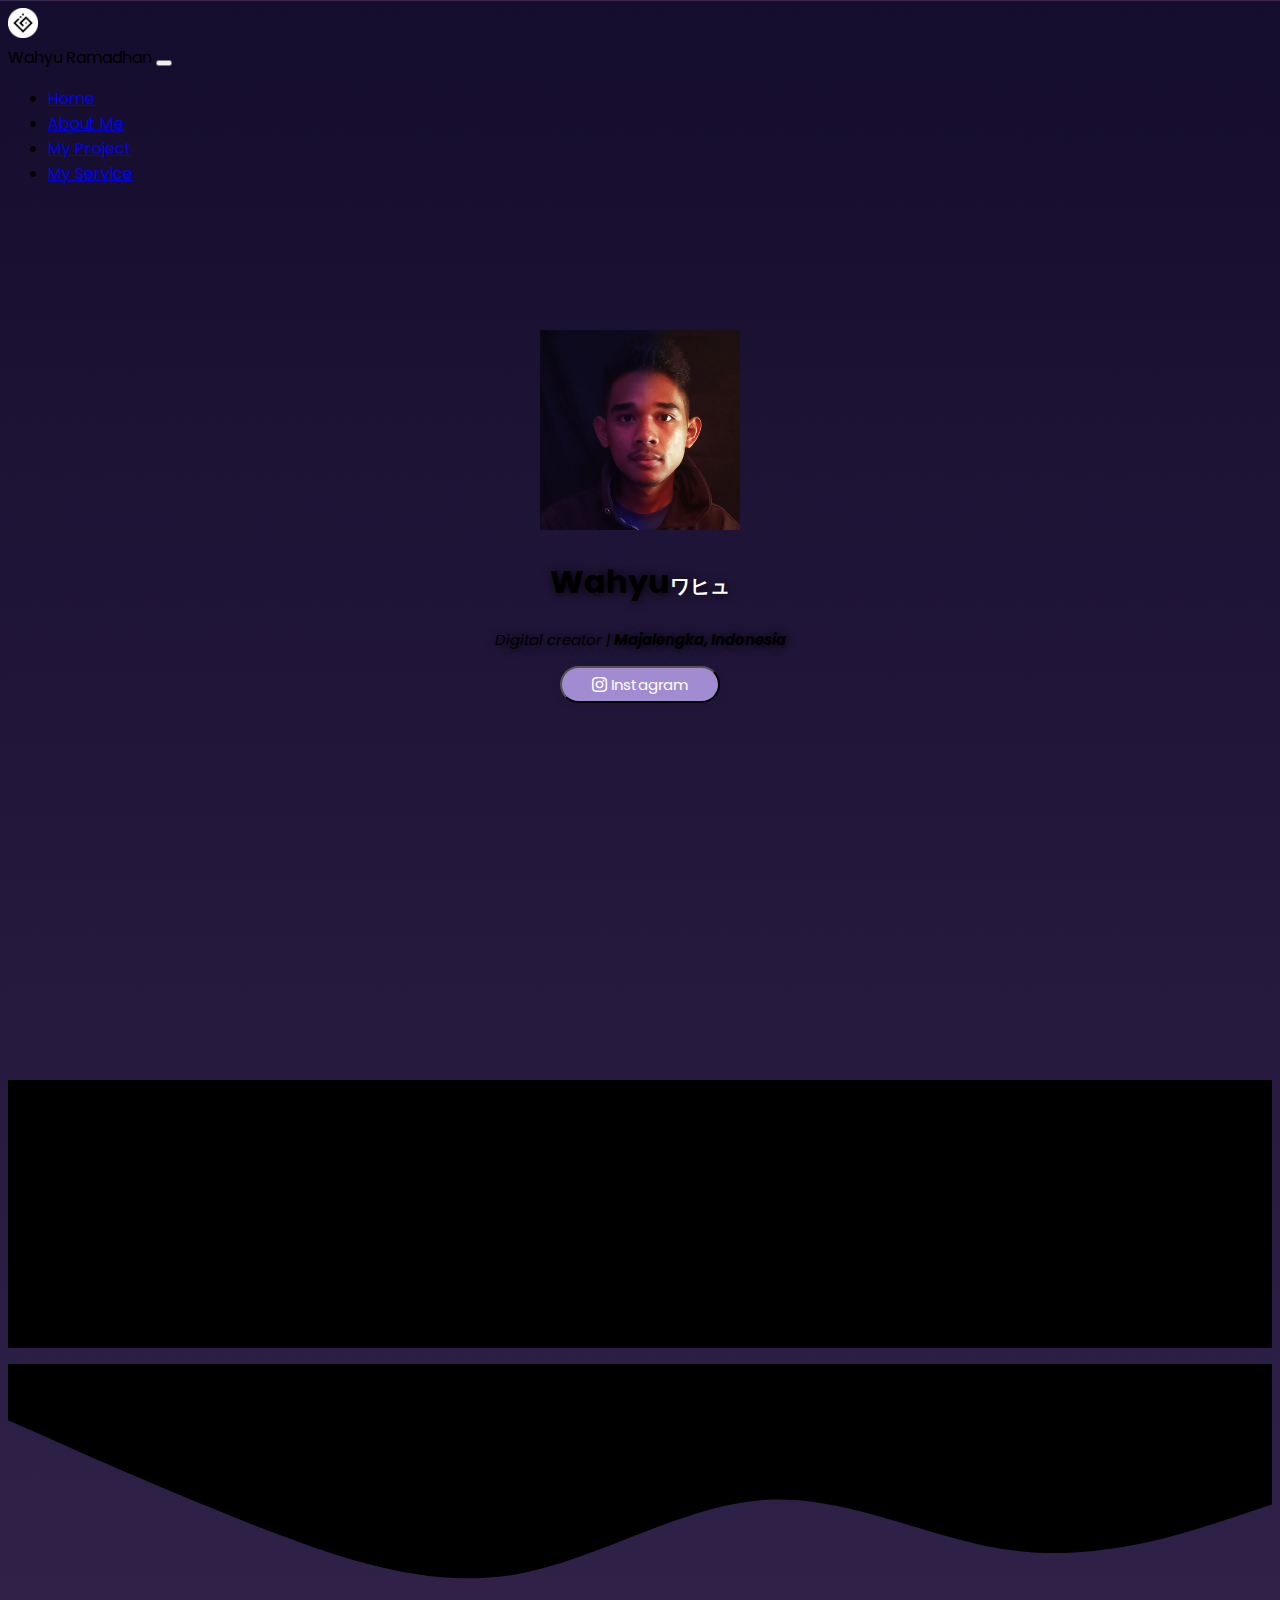
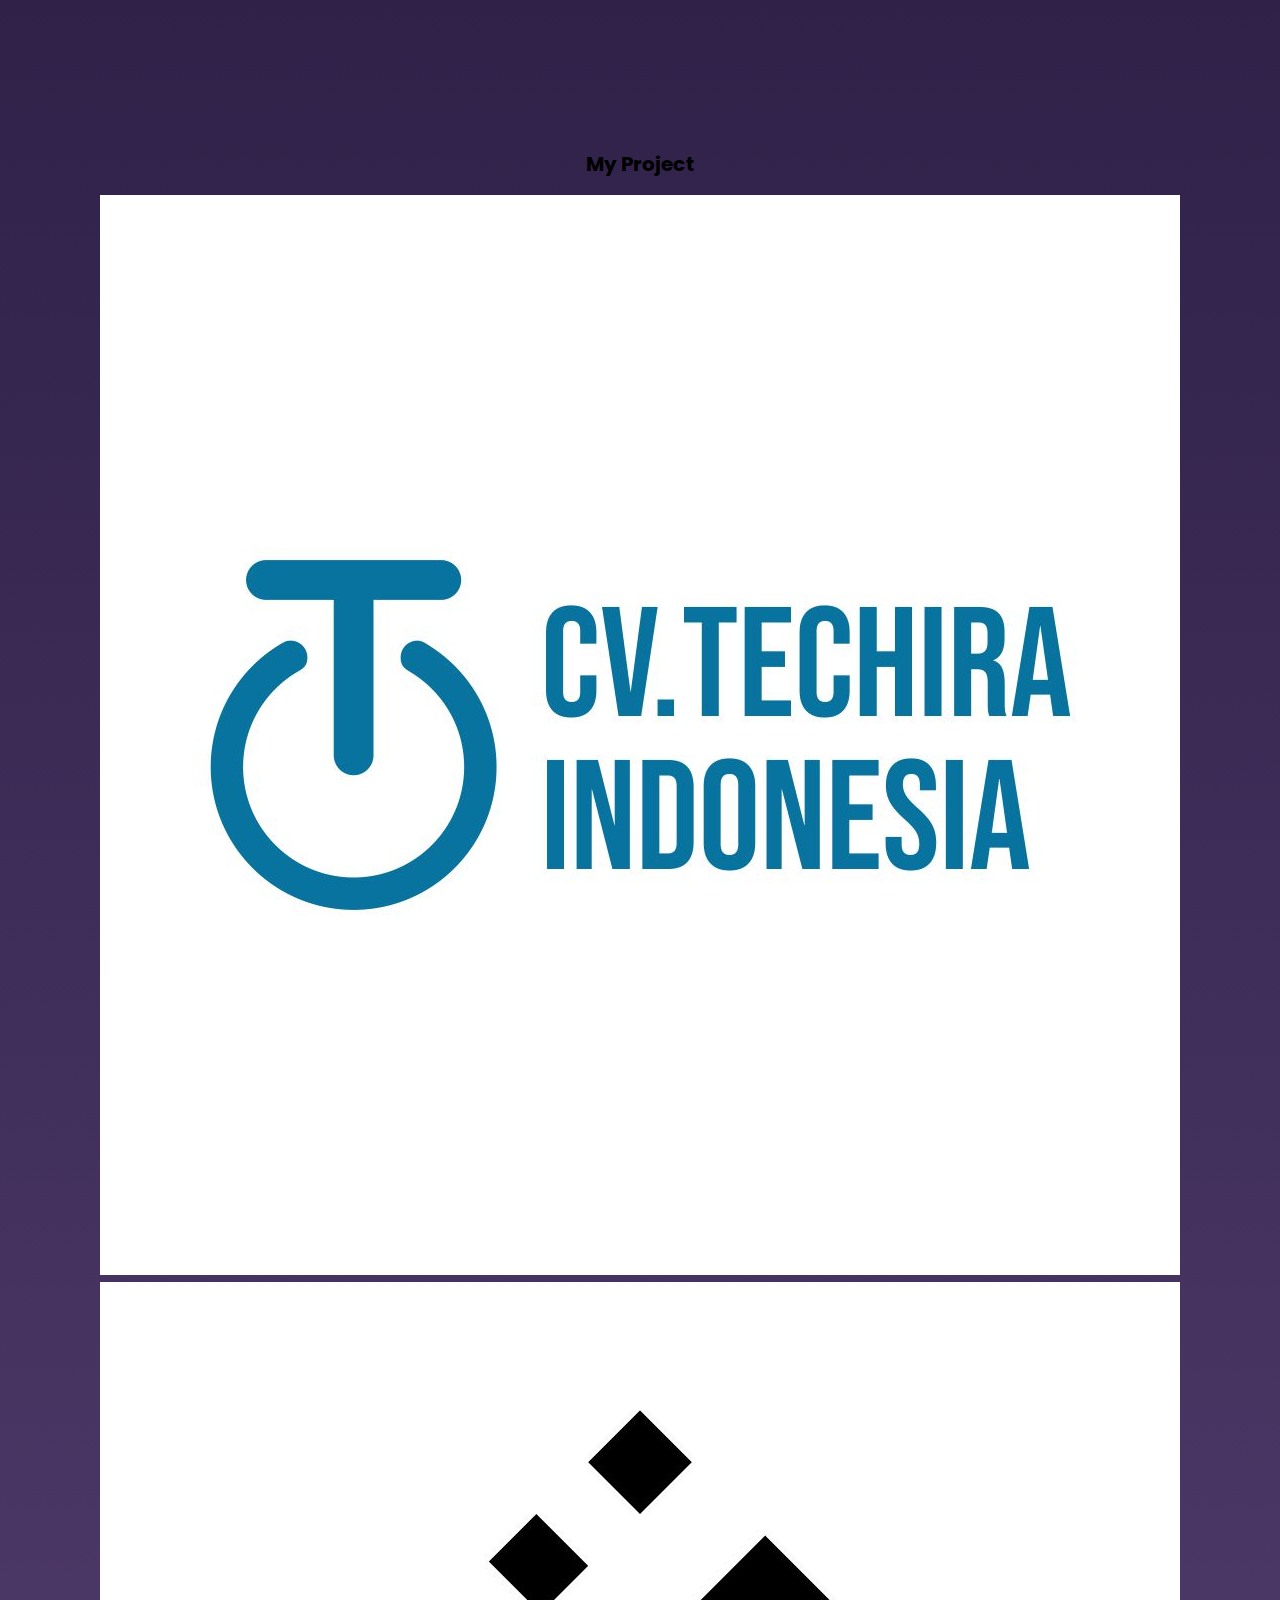
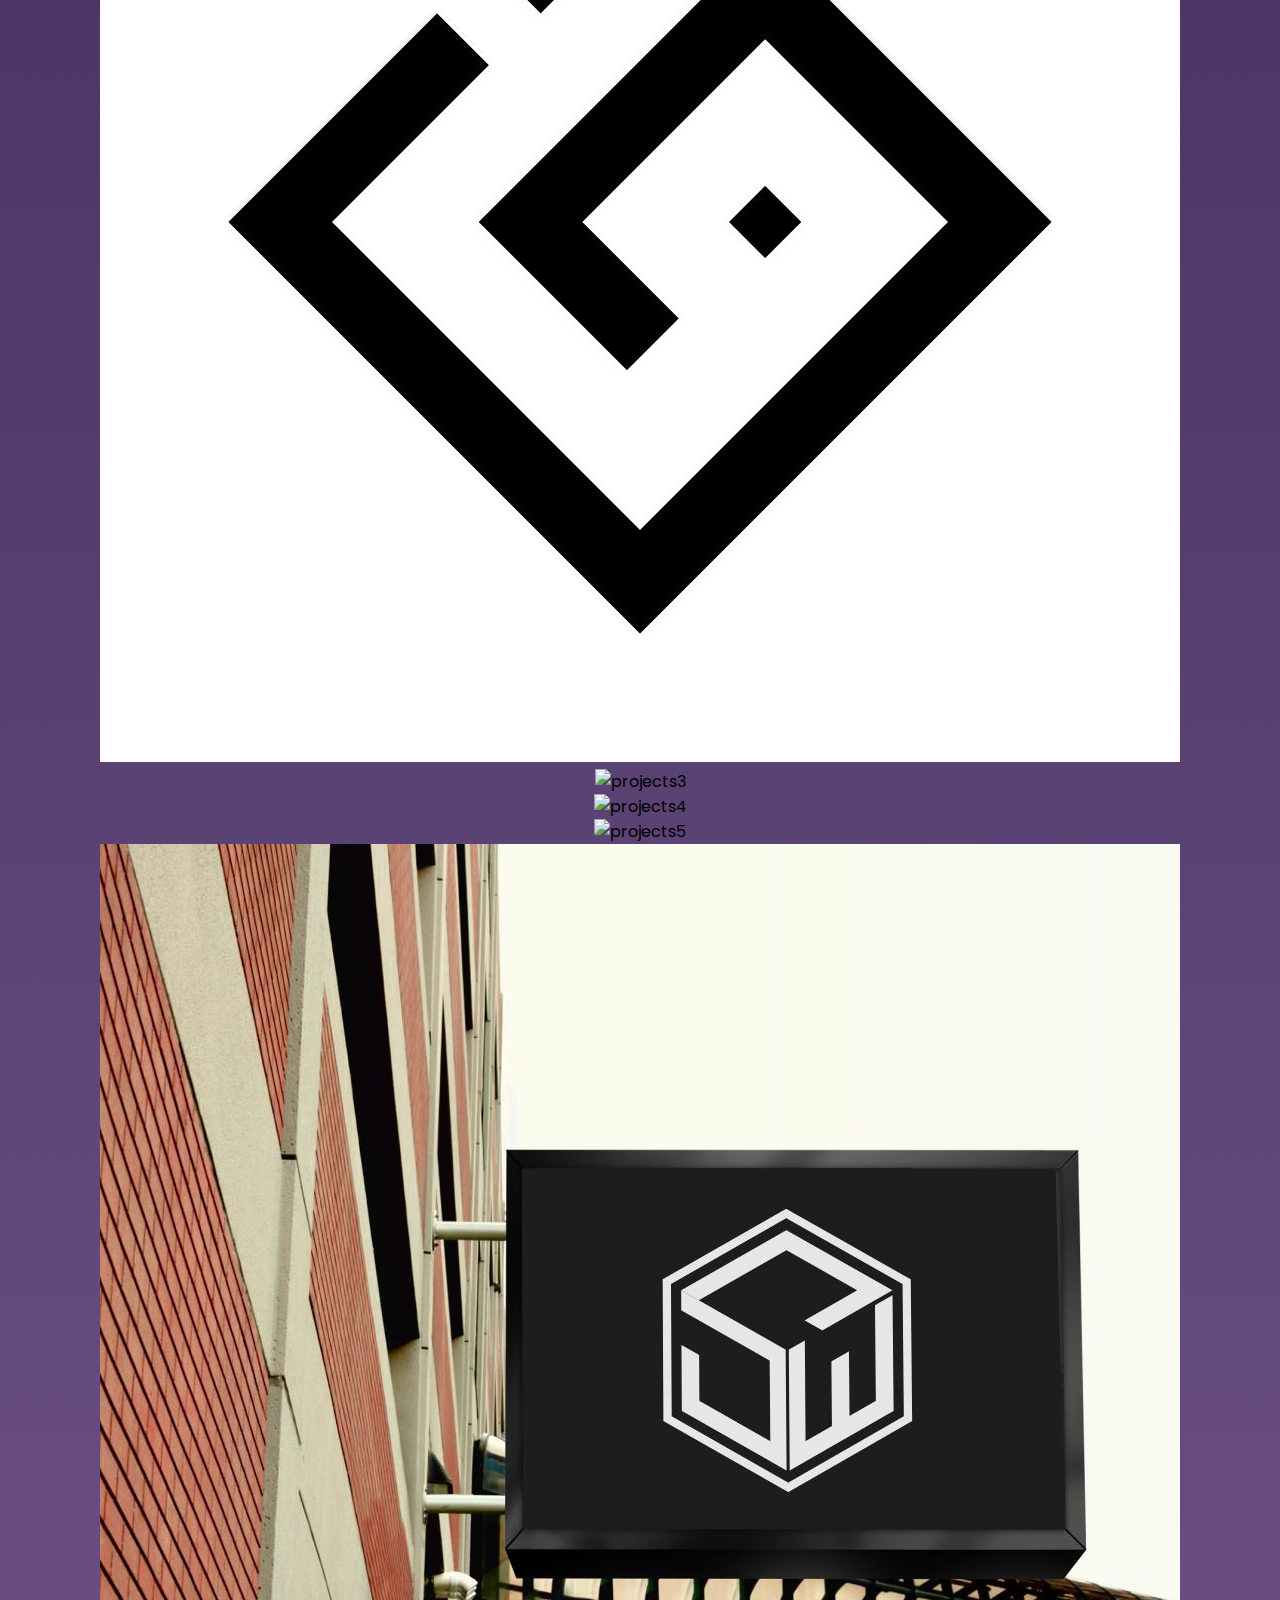
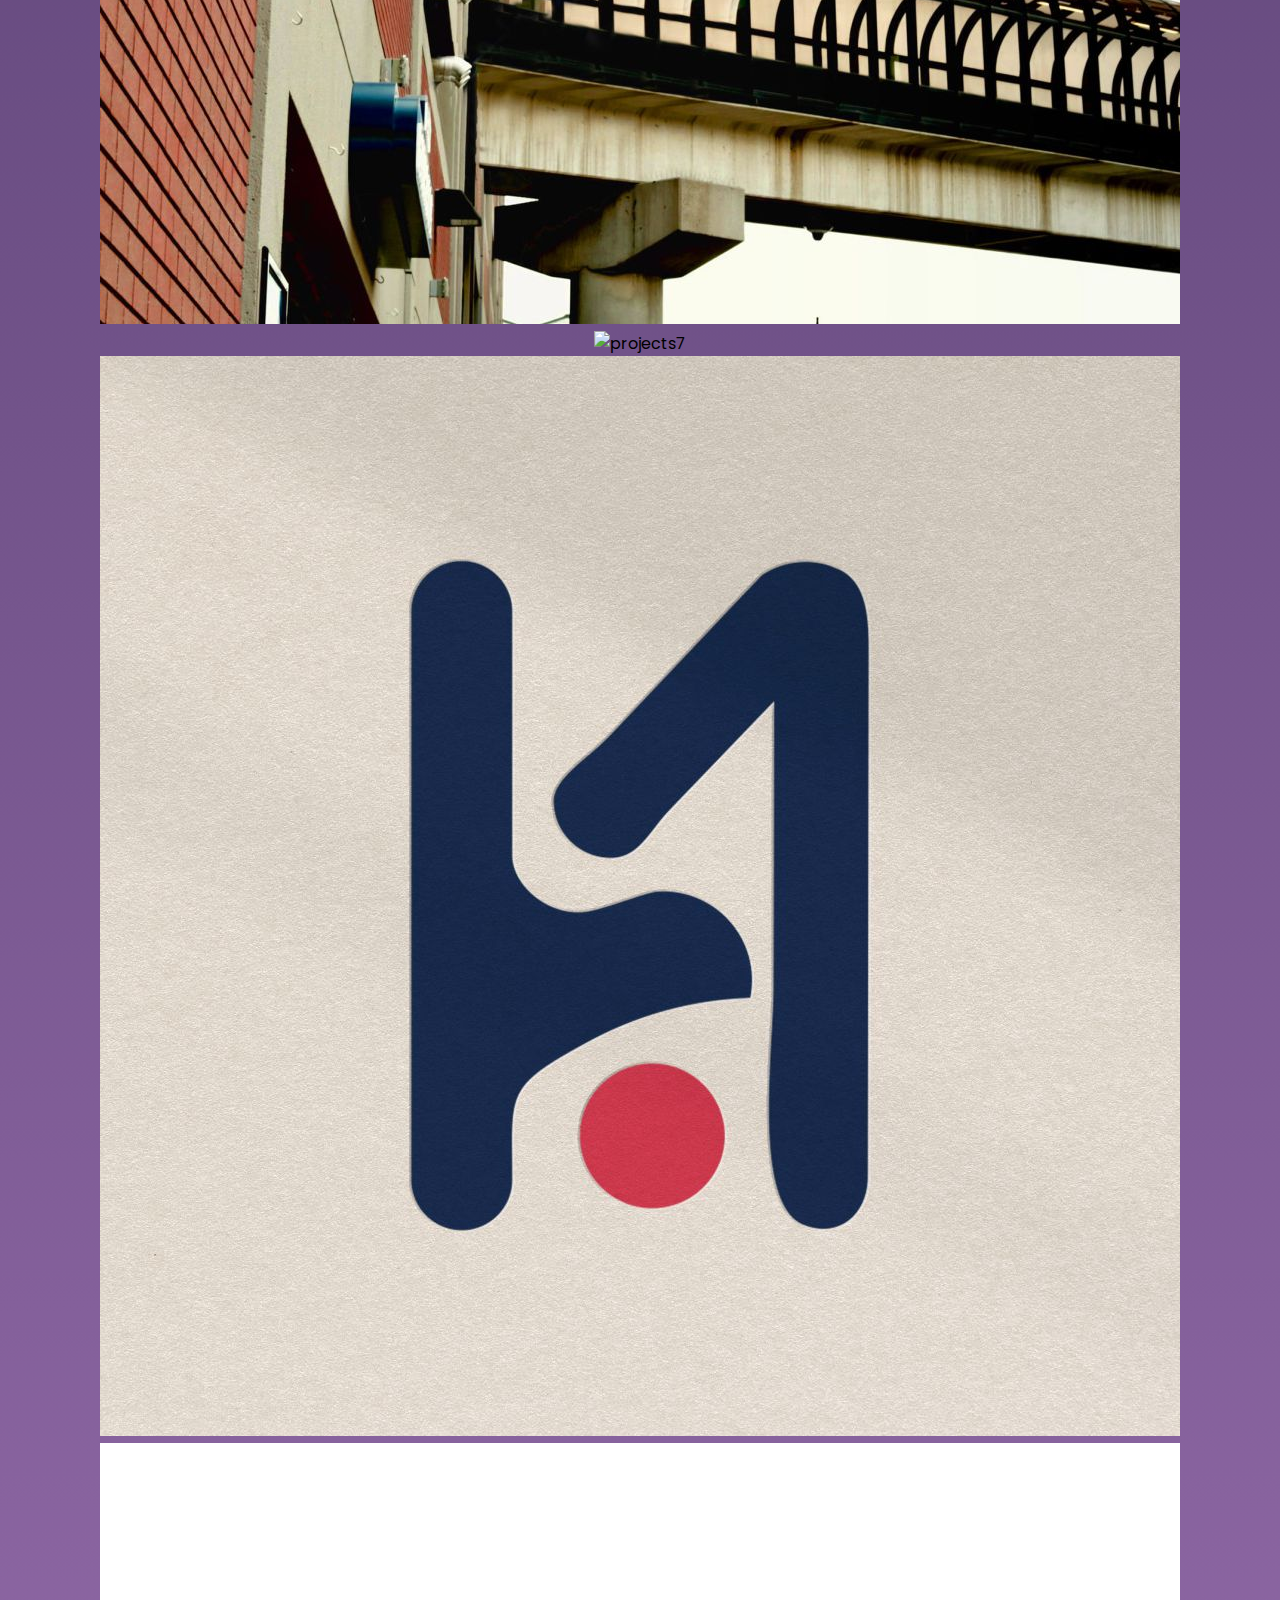
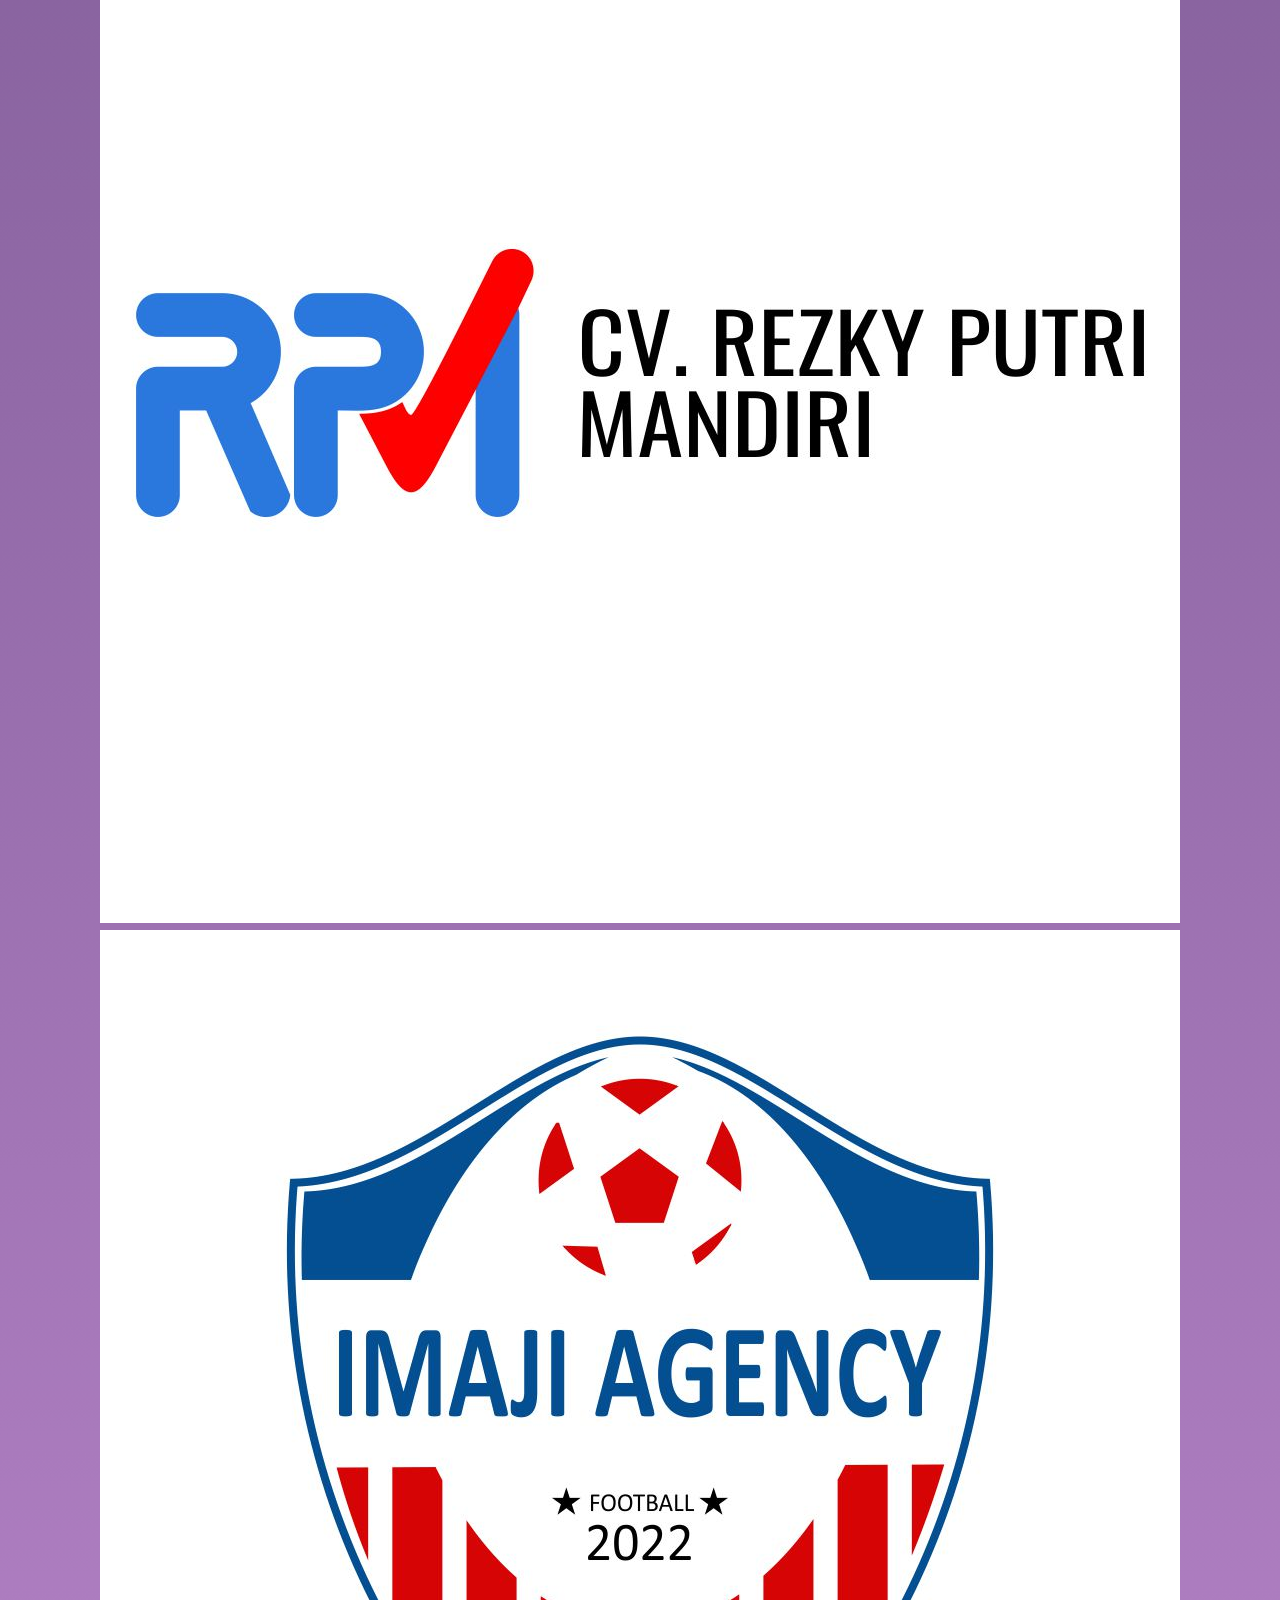
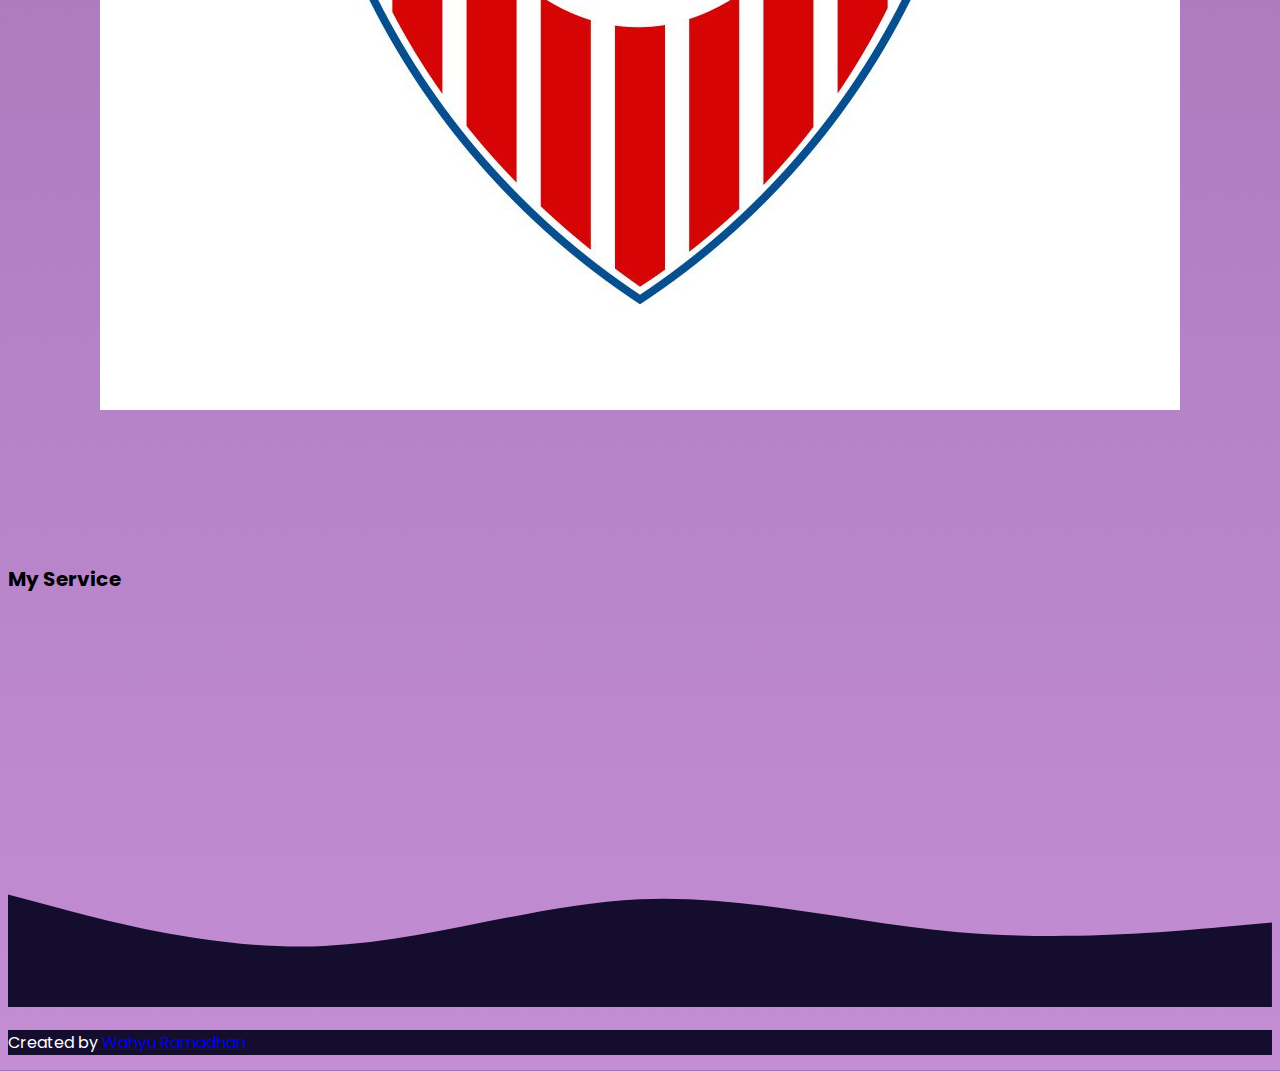
==== commit 6aecb077: "Menambah element baru" ====
--- a/index.html
+++ b/index.html
@@ -6,41 +6,82 @@
     <meta name="viewport" content="width=device-width, initial-scale=1" />
 
     <!-- Bootstrap CSS -->
-    <link href="https://cdn.jsdelivr.net/npm/bootstrap@5.0.2/dist/css/bootstrap.min.css" rel="stylesheet" integrity="sha384-EVSTQN3/azprG1Anm3QDgpJLIm9Nao0Yz1ztcQTwFspd3yD65VohhpuuCOmLASjC" crossorigin="anonymous" />
-
+    <link href="https://cdn.jsdelivr.net/npm/bootstrap@5.3.0-alpha1/dist/css/bootstrap.min.css" rel="stylesheet" integrity="sha384-GLhlTQ8iRABdZLl6O3oVMWSktQOp6b7In1Zl3/Jr59b6EGGoI1aFkw7cmDA6j6gD" crossorigin="anonymous">
+
+    <!-- Bootstrap icon -->
+    <link rel="stylesheet" href="https://cdn.jsdelivr.net/npm/bootstrap-icons@1.10.3/font/bootstrap-icons.css">
+
+    <!-- My Css -->
     <link rel="stylesheet" type="text/css" href="style.css" />
 
-    <title>Profil Wahyu</title>
+    <!-- AOS -->
+    <link rel="stylesheet" href="https://unpkg.com/aos@next/dist/aos.css" />
+
+    <title>Wahyu Ramadhan</title>
 
     <!-- Favicon -->
     <link rel="shortcut icon" href="img/icon/Wahyu.ico" type="image/x-icon" />
     <!-- Akhir Favicon-->
+
   </head>
-  <body>
+  <body id="home">
+    <!-- Navbar -->
+    <nav class="navbar navbar-expand-lg navbar-dark fixed-top">
+      <div class="container">
+        <div class="navbar-brand">
+          <img src="img/icon/LogoWR.png" alt="" width="30" height="30">
+        </div>
+        <a class="navbar-brand">Wahyu Ramadhan</a>
+        <button class="navbar-toggler" type="button" data-bs-toggle="collapse" data-bs-target="#navbarNav" aria-controls="navbarNav" aria-expanded="false" aria-label="Toggle navigation">
+          <span class="navbar-toggler-icon"></span>
+        </button>
+        <div class="collapse navbar-collapse" id="navbarNav">
+          <ul class="navbar-nav ms-auto">
+            <li class="nav-item">
+              <a class="nav-link active" aria-current="page" href="#home">Home</a>
+            </li>
+            <li class="nav-item">
+              <a class="nav-link" href="#about">About Me</a>
+            </li>
+            <li class="nav-item">
+              <a class="nav-link" href="#projects">My Project</a>
+            </li>
+            <li class="nav-item">
+              <a class="nav-link" href="#service">My Service</a>
+            </li>
+          </ul>
+        </div>
+      </div>
+    </nav>
+    <!-- Akhir Navbar -->
+
     <!-- jumbotron -->
     <section id="jumbotron">
-      <img src="img/Wahyu2.jpg" alt="Wahyu" width="200" class="rounded-circle img-thumbnail" />
-      <h1 class="display-4">Wahyu<span class="font-jp">ワヒュ</span></h1>
-      <p class="lead-1">Kreator Digital | <strong>Majalengka, Indonesia</strong></p>
-      <svg xmlns="http://www.w3.org/2000/svg" viewBox="0 0 1440 320">
+      <img src="img/Wahyu3.png" alt="Wahyu" width="200" class="rounded-circle img-thumbnail" />
+      <h1 class="display-4 text-white">Wahyu<span class="font-jp">ワヒュ</span></h1>
+      <p class="lead-1 text-white">Digital creator | <strong>Majalengka, Indonesia</strong></p>
+      <a href="https://instagram.com/why_rmdnn" target="_blank">
+        <button type="button" class="btn"><i class="bi bi-instagram"></i> Instagram</button>
+      </a>
+      <!-- <svg xmlns="http://www.w3.org/2000/svg" viewBox="0 0 1440 320">
         <path
           fill="#ffffff"
           fill-opacity="1"
           d="M0,128L48,112C96,96,192,64,288,90.7C384,117,480,203,576,208C672,213,768,139,864,122.7C960,107,1056,149,1152,160C1248,171,1344,149,1392,138.7L1440,128L1440,320L1392,320C1344,320,1248,320,1152,320C1056,320,960,320,864,320C768,320,672,320,576,320C480,320,384,320,288,320C192,320,96,320,48,320L0,320Z"
         ></path>
-      </svg>
+      </svg> -->
     </section>
     <!-- akhir jumbotron -->
 
     <!-- Tentang saya -->
     <section id="about">
-      <div class="container text-center">
+      <div class="container text-center text-light">
         <div class="row justify-content-center">
           <div class="col-md-5">
-            <h2>Tentang Saya</h2>
-            <div class="col mb-3">
+            <h2>About Me</h2>
+            <div class="col mb-3" data-aos="fade-down" data-aos-delay="50" data-aos-duration="1000">
               <p>
-                Hallo, selamat datang di halaman website saya. Saya lulusan RPL (Rekayasa Perangkat Lunak) dengan keahlian Desain Grafis dan IT Support. Memiliki keahlian desain grafis  seperti mendesain Logo, Moc-up, pengembangan Web, dan lainnya. Berpengalaman dalam pembuatan Logo, mock-up, visual untuk sosial media, web, dan aset lain untuk kebutuhan pemasaran. dengan menguasai berbagai software seperti CorelDRAW, Adobe Photoshop, dan Adobe Premiere. Jika anda membutuhkan saya dalam bidang desain grafis silahkan hubungi saya.
+                Hallo, selamat datang di halaman website saya. Saya lulusan RPL (Rekayasa Perangkat Lunak) dengan keahlian Desain Grafis dan IT Support. Memiliki keahlian desain grafis seperti membuat Logo, brosur, banner, dan lainnya. Berpengalaman dalam pembuatan desain grafis dan editing video visual untuk sosial media, web, dan aset lain untuk kebutuhan pemasaran. dengan menguasai berbagai software seperti CorelDRAW, Adobe Photoshop, dan Adobe Premiere. Jika anda membutuhkan saya dalam bidang desain grafis silahkan hubungi saya.
                 <br><strong>"Mencari peluang kerja yang memberi kesempatan untuk semakin berkembang."</strong></br>  
               </p>
             </div>
@@ -50,149 +91,129 @@
     </section>
     <!-- Akhir tentang saya -->
 
+    <svg xmlns="http://www.w3.org/2000/svg" viewBox="0 0 1440 320"><path fill="#000" fill-opacity="1" d="M0,64L48,85.3C96,107,192,149,288,186.7C384,224,480,256,576,240C672,224,768,160,864,154.7C960,149,1056,203,1152,213.3C1248,224,1344,192,1392,176L1440,160L1440,0L1392,0C1344,0,1248,0,1152,0C1056,0,960,0,864,0C768,0,672,0,576,0C480,0,384,0,288,0C192,0,96,0,48,0L0,0Z"></path></svg>
+
     <!-- Projects -->
-    <secsion id="projects">
+    <section id="projects">
       <div class="container">
-        <div class="row text-center">
-          <div class="col">
-            <h2>Portfolio Saya</h2>
+        <div class="row text-center text-light">
+          <div class="col mb-3">
+            <h2>My Project</h2>
           </div>
         </div>
         <div class="row justify-content-center">
           <div class="col-md-4 mb-3">
             <div class="card">
-              <img src="img/projects/2.jpg" class="card-img-top" alt="projects2" />
+              <img src="img/projects/2.jpg" class="card-img-top" title="Logo Cv. Techira Indonesia" alt="projects1">
+            </div>
+          </div>
+          <div class="col-md-4 mb-3">
+            <div class="card">
+              <img src="img/projects/3.jpg" class="card-img-top" title="Logo Wahyu Ramadhan" alt="projects2">
+            </div>
+          </div>
+          <div class="col-md-4 mb-3">
+            <div class="card">
+              <img src="img/projects/4.jpg" class="card-img-top" title="Logo Travel Indonesia" alt="projects3">
+            </div>
+          </div>
+          <div class="col-md-4 mb-3">
+            <div class="card">
+              <img src="img/projects/5.jpg" class="card-img-top" title="Logo Wonder" alt="projects4">
+            </div>
+          </div>
+          <div class="col-md-4 mb-3">
+            <div class="card">
+              <img src="img/projects/6.jpg" class="card-img-top" title="Logo STV Channel" alt="projects5">
+            </div>
+          </div>
+          <div class="col-md-4 mb-3">
+            <div class="card">
+              <img src="img/projects/7.jpg" class="card-img-top" title="Logo Monogram SW" alt="projects6">
+            </div>
+          </div>
+          <div class="col-md-4 mb-3">
+            <div class="card">
+              <img src="img/projects/8.jpg" class="card-img-top" title="Logo Wahyu Ramadhan" alt="projects7">
+            </div>
+          </div>
+          <div class="col-md-4 mb-3">
+            <div class="card">
+              <img src="img/projects/9.jpg" class="card-img-top" title="Logo Imaji Agency" alt="projects8">
+            </div>
+          </div>
+          <div class="col-md-4 mb-3">
+            <div class="card">
+              <img src="img/projects/10.jpg" class="card-img-top" title="Logo CV. Rezky Putri Mandiri" alt="projects9">
+            </div>
+          </div>
+            <div class="col-md-4 mb-3">
+              <div class="card">
+                <img src="img/projects/11.jpg" class="card-img-top" title="Logo Imaji Agency Sport" alt="projects10">
+              </div>
+              <!-- <button class="loadMore">Load More</button> -->
+            </div>
+          </div>
+        </div>
+      </div>
+        <!-- <svg xmlns="http://www.w3.org/2000/svg" viewBox="0 0 1440 320">
+          <path
+            fill="#c48dd4"
+            fill-opacity="1"
+            d="M0,96L48,112C96,128,192,160,288,154.7C384,149,480,107,576,122.7C672,139,768,213,864,218.7C960,224,1056,160,1152,122.7C1248,85,1344,75,1392,69.3L1440,64L1440,320L1392,320C1344,320,1248,320,1152,320C1056,320,960,320,864,320C768,320,672,320,576,320C480,320,384,320,288,320C192,320,96,320,48,320L0,320Z"
+          ></path>
+        </svg> -->
+    </section>
+    <!-- Akhir Projects -->
+
+    <!-- Jasa saya -->
+    <section id="service">
+      <div class="container">
+        <div class="row text-center text-light">
+          <div class="col mb-3">
+            <h2>My Service</h2>
+          </div>
+        </div>
+        <div class="row justify-content-center">
+          <div class="col-md-3 mb-3">
+            <div class="card" data-aos="fade-right" data-aos-offset="300" data-aos-easing="ease-in-sine">
+                <img src="img/projects/desain.png" class="card-img-top" alt="projects10">
               <div class="card-body">
-                <p class="card-text text-center">Logo Cv.Techira Indonesia</p>
+                <a href="https://wa.me/6285724668270?text=Selamat Pagi, setelah saya melihat beberapa portfolio desain kaka saya tertarik menggunakan jasa kaka untuk keperluan desain saya. " target="_blank">
+                  <button class="ordernow"><i class="bi bi-cart4"></i> Order Now</button>
+                </a>
               </div>
             </div>
           </div>
-          <div class="col-md-4 mb-3">
-            <div class="card">
-              <img src="img/projects/3.jpg" class="card-img-top" alt="projects3" />
+          <div class="col-sm-3 mb-3">
+            <div class="card"  data-aos="fade-left" data-aos-offset="300" data-aos-easing="ease-in-sine" >
+                <img src="img/projects/undangan.png" class="card-img-top" alt="projects10">
               <div class="card-body">
-                <p class="card-text text-center">Logo Monogram Wahyu</p>
+                <a href="halamanundangn.html" target="_blank">
+                  <button class="ordernow"><i class="bi bi-cart4"></i> Order Now</button>
+                </a>
               </div>
             </div>
           </div>
-          <div class="col-md-4 mb-3">
-            <div class="card">
-              <img src="img/projects/4.jpg" class="card-img-top" alt="projects4" />
-              <div class="card-body">
-                <p class="card-text text-center">Logo Cv.Travel Indonesia</p>
-              </div>
-            </div>
-          </div>
-          <div class="col-md-4 mb-3">
-            <div class="card">
-              <img src="img/projects/5.jpg" class="card-img-top" alt="projects5" />
-              <div class="card-body">
-                <p class="card-text text-center">Logo Monogram Wonder</p>
-              </div>
-            </div>
-          </div>
-          <div class="col-md-4 mb-3">
-            <div class="card">
-              <img src="img/projects/6.jpg" class="card-img-top" alt="projects6" />
-              <div class="card-body">
-                <p class="card-text text-center">Logo STV Channel</p>
-              </div>
-            </div>
-          </div>
-          <div class="col-md-4 mb-3">
-            <div class="card">
-              <img src="img/projects/7.jpg" class="card-img-top" alt="projects6" />
-              <div class="card-body">
-                <p class="card-text text-center">Logo Monogram SW</p>
-              </div>
-            </div>
-          </div>
-          <div class="col-md-4 mb-3">
-            <div class="card">
-              <img src="img/projects/8.jpg" class="card-img-top" alt="projects6" />
-              <div class="card-body">
-                <p class="card-text text-center">Logo Wahyu Ramadhan</p>
-              </div>
-            </div>
-          </div>
-          <div class="col-md-4 mb-3">
-            <div class="card">
-              <img src="img/projects/9.jpg" class="card-img-top" alt="projects6" />
-              <div class="card-body">
-                <p class="card-text text-center">Logo Imaji Agency Corp</p>
-              </div>
-            </div>
-          </div>
-          <div class="col-md-4 mb-3">
-            <div class="card">
-              <img src="img/projects/10.jpg" class="card-img-top" alt="projects6" />
-              <div class="card-body">
-                <p class="card-text text-center">CV. Rezky Putri Mandiri</p>
-              </div>
-            </div>
-          </div>
-          <div class="col-md-4 mb-3">
-            <div class="card">
-              <img src="img/projects/11.jpg" class="card-img-top" alt="projects6" />
-              <div class="card-body">
-                <p class="card-text text-center">Logo Club Sepak Bola</p>
-              </div>
-            </div>
-          </div>
-          <div class="col-md-4 mb-3">
-            <div class="card">
-              <iframe
-                src="https://www.youtube.com/embed/zOHAyWmbytw"
-                title="YouTube video player"
-                frameborder="0"
-                allow="accelerometer; autoplay; clipboard-write; encrypted-media; gyroscope; picture-in-picture"
-                allowfullscreen
-                alt="projects4"
-              ></iframe>
-              <div class="card-body">
-                <p class="card-text text-center">Video Competition Blue Core SMK Negeri 1 Talaga</p>
-              </div>
-            </div>
-          </div>
-          <div class="col-md-4 mb-3">
-            <div class="card">
-              <iframe
-                src="https://www.youtube.com/embed/IBiyNn3DgAQ"
-                title="YouTube video player"
-                frameborder="0"
-                allow="accelerometer; autoplay; clipboard-write; encrypted-media; gyroscope; picture-in-picture"
-                allowfullscreen
-                alt="projects5"
-              ></iframe>
-              <div class="card-body">
-                <p class="card-text text-center">Video Profil Sekolah SMK Negeri 1 Talaga</p>
-              </div>
-            </div>
-          </div>
-        </div>
-      </div>
-      <div>
-      <svg xmlns="http://www.w3.org/2000/svg" viewBox="0 0 1440 320">
-        <path
-          fill="#FBC2EB"
-          fill-opacity="1"
-          d="M0,96L48,112C96,128,192,160,288,154.7C384,149,480,107,576,122.7C672,139,768,213,864,218.7C960,224,1056,160,1152,122.7C1248,85,1344,75,1392,69.3L1440,64L1440,320L1392,320C1344,320,1248,320,1152,320C1056,320,960,320,864,320C768,320,672,320,576,320C480,320,384,320,288,320C192,320,96,320,48,320L0,320Z"
-        ></path>
-      </svg>
-    </secsion>
-    <!-- Akhir Projects -->
+        </div>
+      </div>
+      <svg xmlns="http://www.w3.org/2000/svg" viewBox="0 0 1440 320"><path fill="#150D2D" fill-opacity="1" d="M0,192L60,208C120,224,240,256,360,250.7C480,245,600,203,720,197.3C840,192,960,224,1080,234.7C1200,245,1320,235,1380,229.3L1440,224L1440,320L1380,320C1320,320,1200,320,1080,320C960,320,840,320,720,320C600,320,480,320,360,320C240,320,120,320,60,320L0,320Z"></path></svg>
+      </section>
+    <!-- Akhir Jasa Saya -->
 
     <!-- Footer -->
-    <footer class="text-center fw-bold pb-3 text-dark">
-      <p>Created by Wahyu Ramadhan</p>
-      <ul>
-        <li><a href="https://www.instagram.com/why_rmdnn"><img src="img/icon/ig.png" width="30px" height="30px"></a></li>
-        <li><a href="https://www.facebook.com/wahyu.adictiya"><img src="img/icon/fb.png" width="30px" height="30px"></a></li>
-        <li><a href="https://www.youtube.com/@WahyuRamadhaan"><img src="img/icon/yt.png" width="30px" height="30px"></a></li>
-      </ul>
+    <footer id="footer" class="text-center fw-bold pb-4">
+      <p>Created by<a href="https://youtube.com/@wahyuramadhaan" target="_blank" class="text-light"> Wahyu Ramadhan</a></p>
     </footer>
     <!-- Akhir footer -->
 
-    <script src="https://cdn.jsdelivr.net/npm/bootstrap@5.0.2/dist/js/bootstrap.bundle.min.js" integrity="sha384-MrcW6ZMFYlzcLA8Nl+NtUVF0sA7MsXsP1UyJoMp4YLEuNSfAP+JcXn/tWtIaxVXM" crossorigin="anonymous"></script>
+    <!-- Bootstrap Js -->
+    <script src="https://cdn.jsdelivr.net/npm/bootstrap@5.3.0-alpha1/dist/js/bootstrap.bundle.min.js" integrity="sha384-w76AqPfDkMBDXo30jS1Sgez6pr3x5MlQ1ZAGC+nuZB+EYdgRZgiwxhTBTkF7CXvN" crossorigin="anonymous"></script>
+
+    <!-- AOS Js -->
+    <script src="https://unpkg.com/aos@next/dist/aos.js"></script>
+
+    <!-- My Js -->
+    <script src="main.js"></script>
   </body>
 </html>
--- a/style.css
+++ b/style.css
@@ -1,22 +1,121 @@
-#projects h2 {
-  font-weight: bold;
-  font-size: 20px;
-  margin-bottom: 20px;
+@import url("https://fonts.googleapis.com/css2?family=Poppins:ital,wght@0,100;0,200;0,300;0,400;0,500;0,600;0,700;0,800;0,900;1,100;1,200;1,300;1,400;1,500;1,600;1,700;1,800;1,900&display=swap");
+
+body {
+  font-family: "Poppins", sans-serif;
+  background-image: linear-gradient(to bottom, #150d2d, #3a2a54, #64497d, #926aa8, #c48dd4);
+}
+section {
+  padding-top: 5rem;
+}
+#home .nav-link:hover {
+  border-radius: 15px;
+  background: #fff;
+  color: #000;
 }
 #jumbotron {
+  height: 750px;
   text-align: center;
-  padding-top: 2rem;
-  background-image: linear-gradient(to top, #fbc2eb, #e7b3e4, #d2a5de, #bb98d7, #a18cd1);
+  padding-top: 8rem;
+  background-image: url("img/gunung.jpg");
+  background-size: cover;
+  /* background-image: linear-gradient(to top, #fbc2eb, #e7b3e4, #d2a5de, #bb98d7, #a18cd1); */
 }
-ul {
-  margin-left: -45px;
+#jumbotron h1,
+#jumbotron p {
+  font-family: "Poppins", sans-serif;
+  text-shadow: 1px 1px 10px rgba(0, 0, 0, 0.9);
 }
-li {
-  list-style: none;
-  display: inline-block;
+.btn {
+  font-family: "Poppins", sans-serif;
+  font-size: 15px;
+  background: #a18cd1;
+  width: 160px;
+  padding: 5px;
+  text-align: center;
+  text-decoration: none;
+  color: #fff;
+  border-radius: 20px;
+  box-shadow: 0 0 10px rgba(0, 0, 0, 0.1);
+  -webkit-transition-duration: 0.3s;
+  transition-duration: 0.3s;
+  -webkit-transition-property: box-shadow, transform;
+  transition-property: box-shadow, transform;
 }
-footer {
-  background-image: linear-gradient(to bottom, #fbc2eb, #e7b3e4, #d2a5de, #bb98d7, #a18cd1);
+.btn:hover {
+  background: #a18cd1;
+  color: #fff;
+  box-shadow: 0 0 20px rgba(0, 0, 0, 0.5);
+  -webkit-transform: scale(1.1);
+  transform: scale(1.1);
+}
+#about {
+  background-color: #000;
+}
+#projects {
+  text-align: center;
+  margin-bottom: 50px;
+}
+#service .card {
+  text-align: center;
+  display: block;
+  border-radius: 20px;
+}
+.ordernow {
+  font-family: "Poppins", sans-serif;
+  font-size: 15px;
+  background: #a18cd1;
+  width: 160px;
+  padding: 5px;
+  text-align: center;
+  text-decoration: none;
+  text-transform: uppercase;
+  color: #fff;
+  border: 0;
+  border-radius: 20px;
+  -webkit-transition-duration: 0.3s;
+  transition-duration: 0.3s;
+}
+.ordernow:hover {
+  color: #fff;
+  -webkit-transform: scale(1.1);
+  transform: scale(1.1);
+}
+.loadMore {
+  font-family: "Poppins", sans-serif;
+  margin-top: 20px;
+  font-size: 15px;
+  font-weight: bold;
+  background: #008cff;
+  width: 160px;
+  padding: 5px;
+  text-align: center;
+  text-decoration: none;
+  text-transform: uppercase;
+  color: #fff;
+  border-radius: 20px;
+  border: 0;
+  box-shadow: 0 0 10px rgba(0, 0, 0, 0.1);
+  -webkit-transition-duration: 0.3s;
+  transition-duration: 0.3s;
+  -webkit-transition-property: box-shadow, transform;
+  transition-property: box-shadow, transform;
+}
+.loadMore:hover {
+  color: #fff;
+  box-shadow: 0 0 20px rgba(0, 0, 0, 0.5);
+  -webkit-transform: scale(1.1);
+  transform: scale(1.1);
+}
+/* #service {
+  padding-top: 50px;
+  background-color: #c48dd4;
+} */
+#footer {
+  color: #fff;
+  background-color: #150d2d;
+}
+h2 {
+  font-size: 20px;
 }
 .lead-1 {
   font-size: 15px;
@@ -27,10 +126,3 @@
   font-weight: bold;
   color: white;
 }
-#about h2 {
-  font-weight: bold;
-  font-size: 20px;
-}
-#projek {
-  background-color: #fbc2eb;
-}
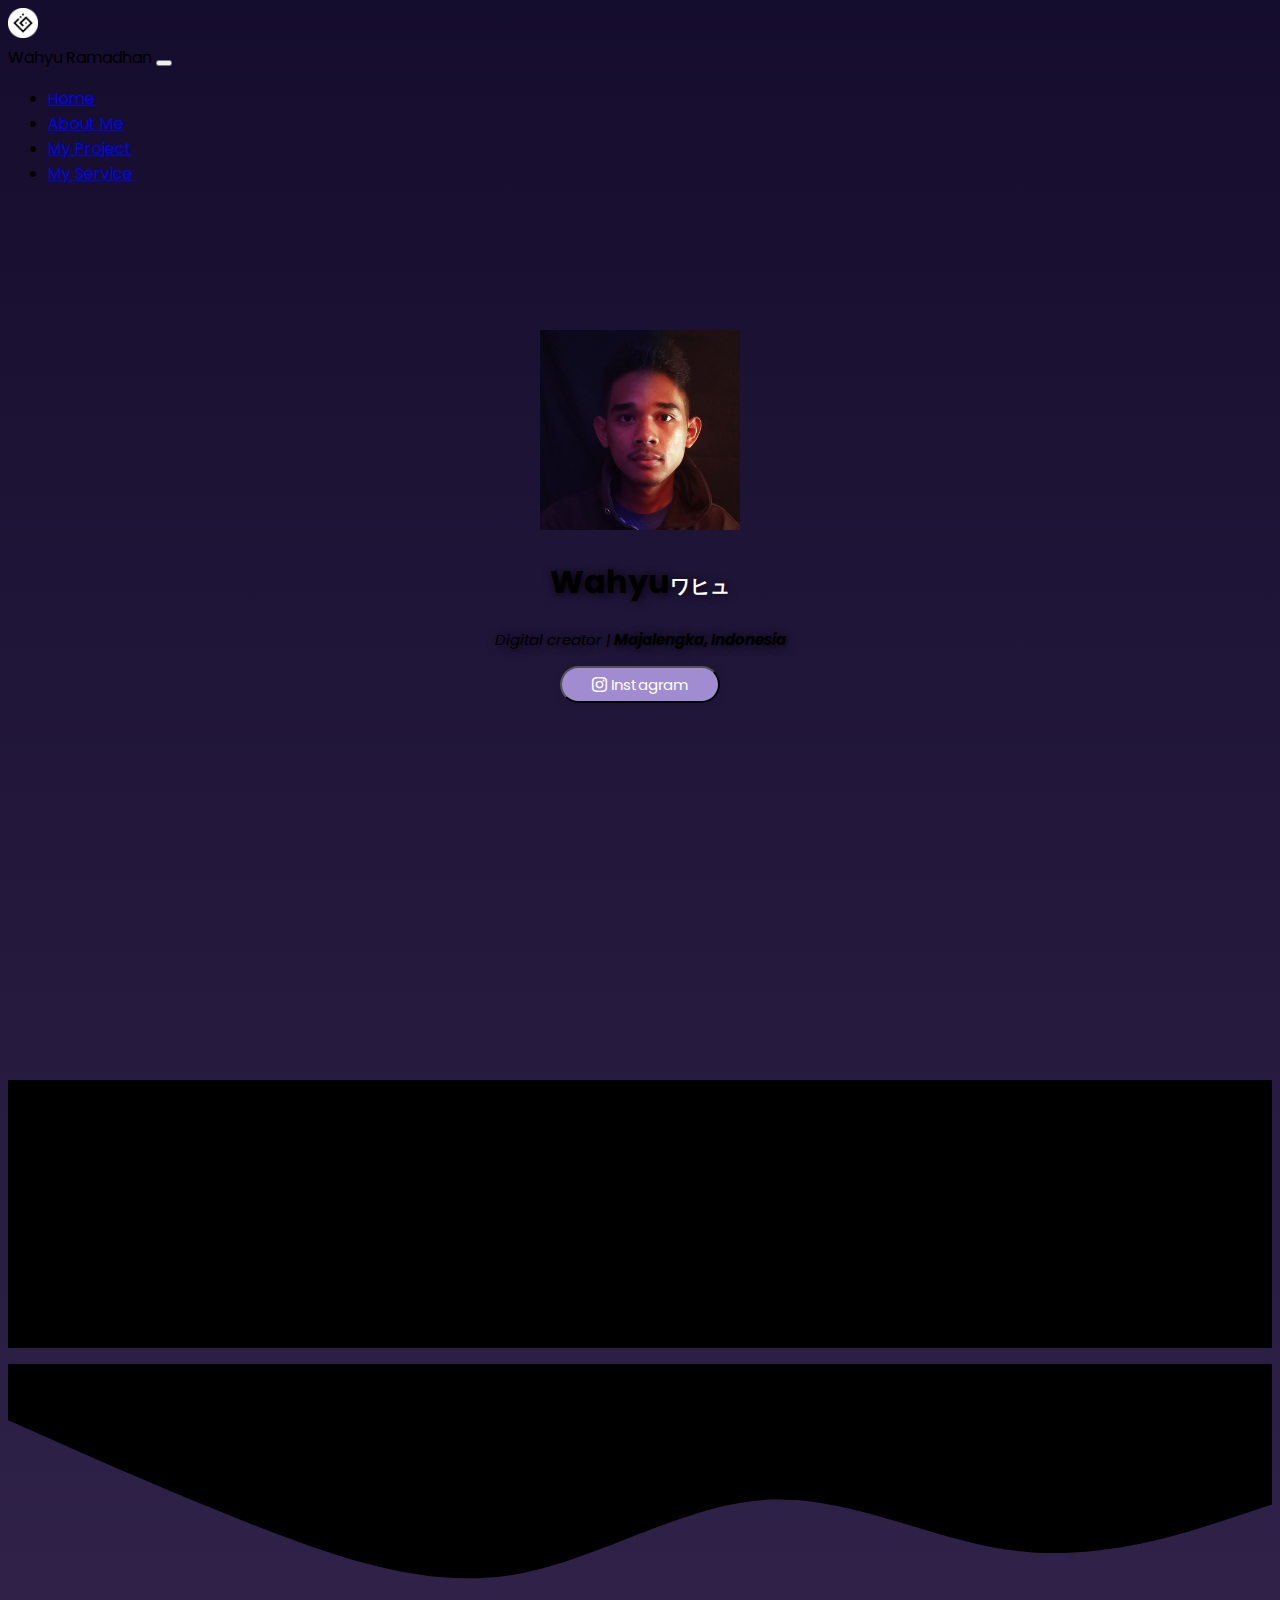
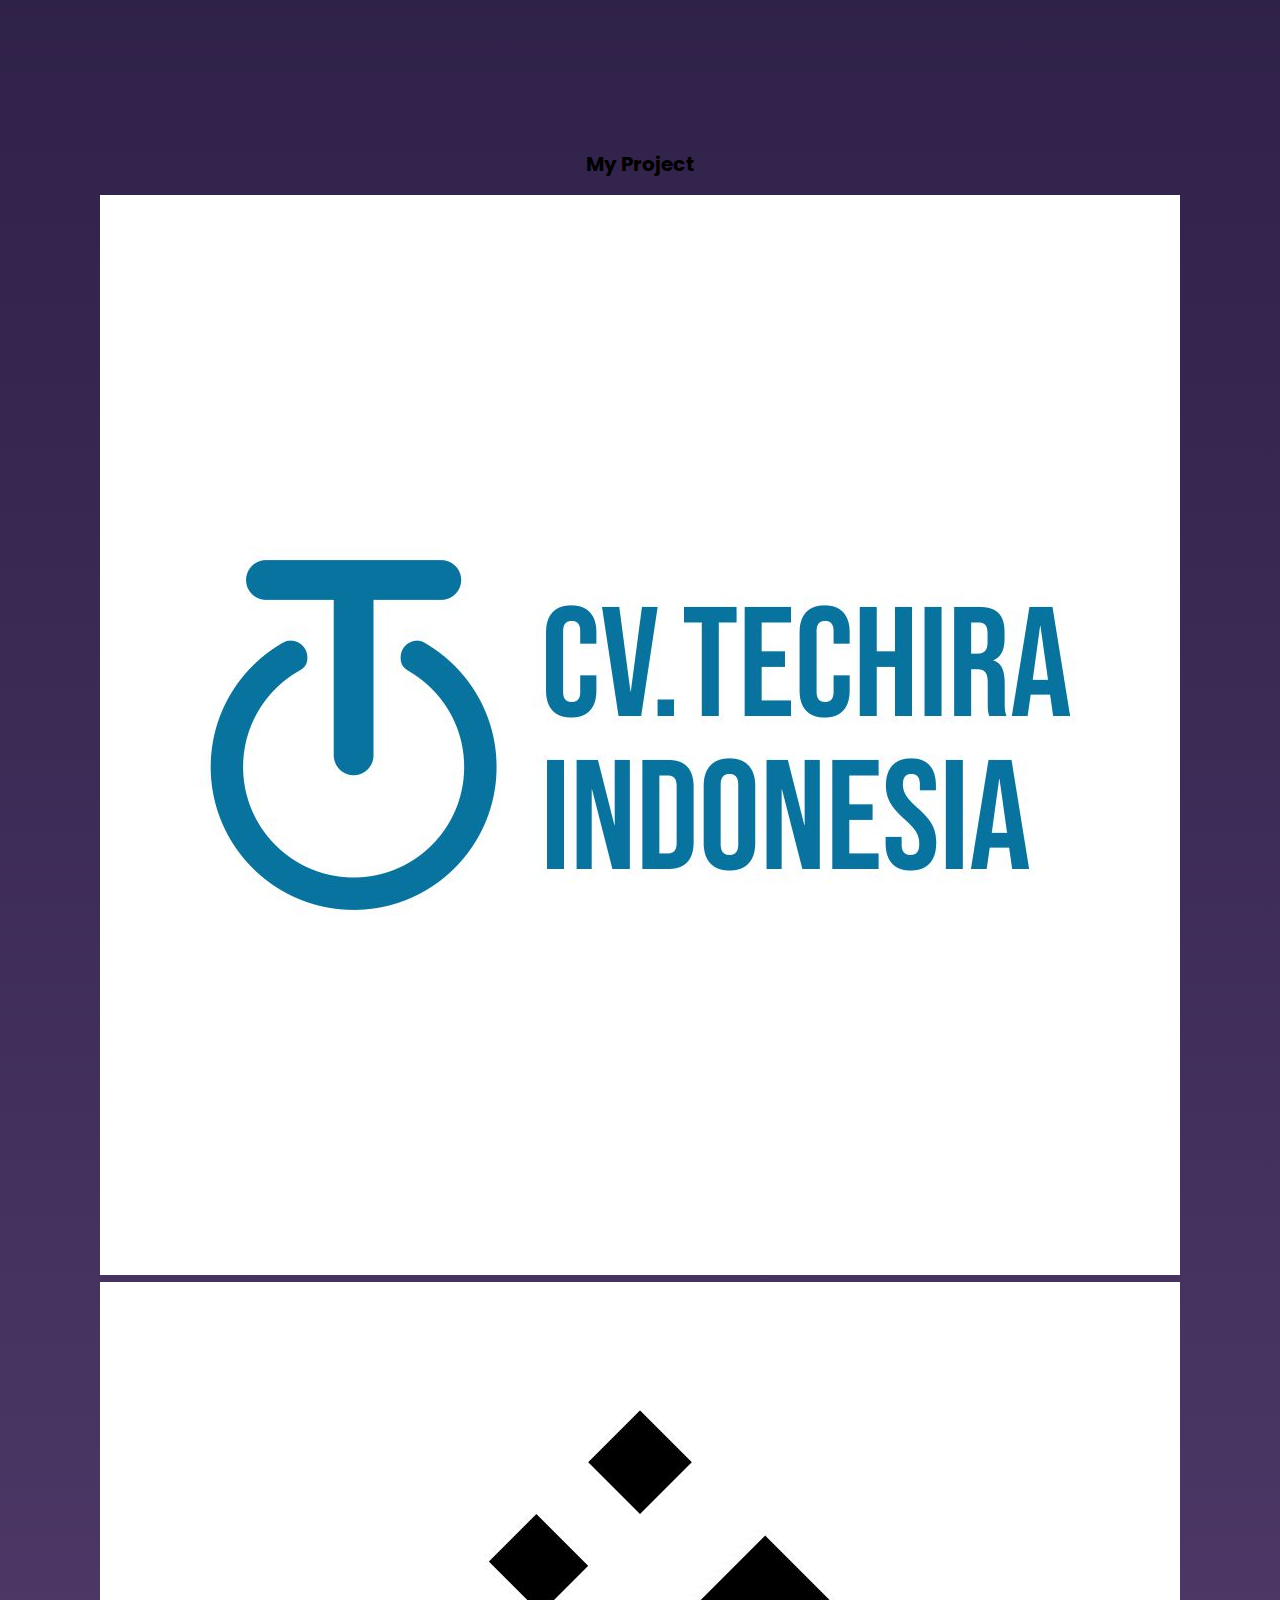
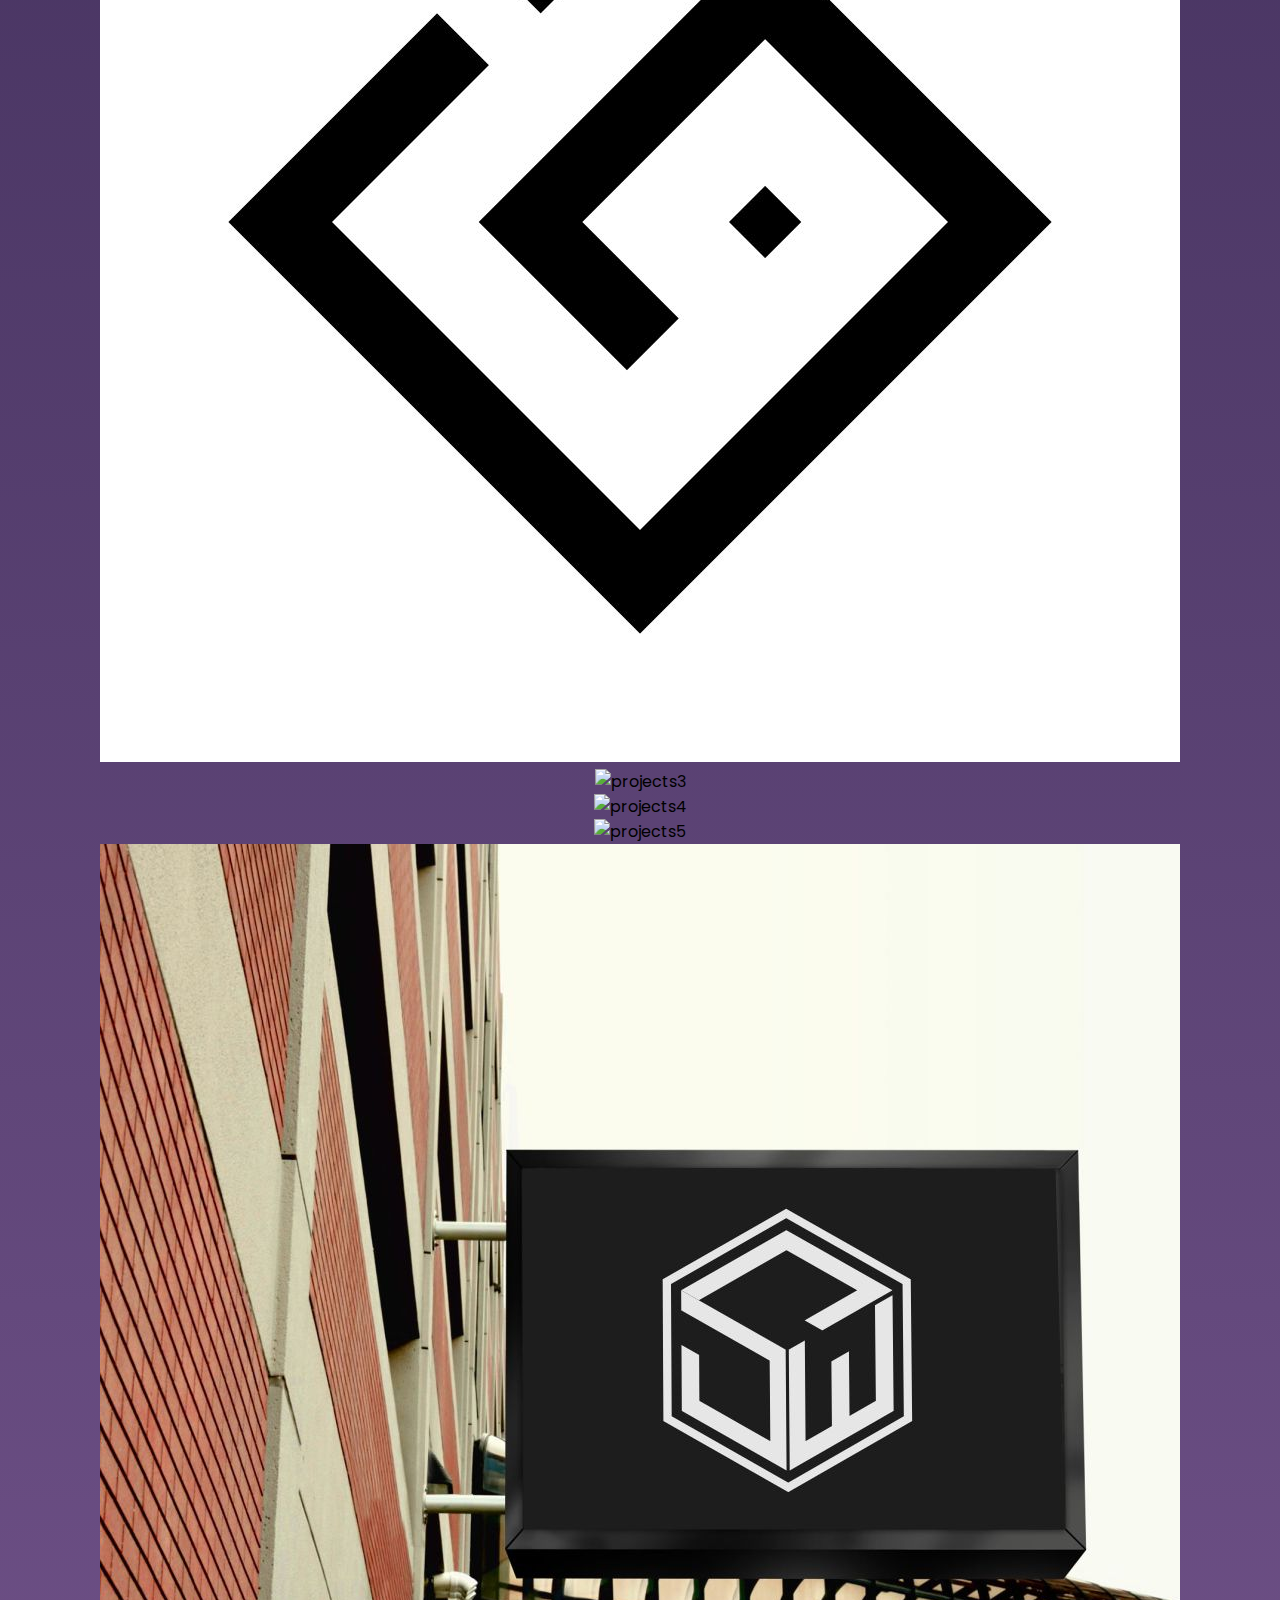
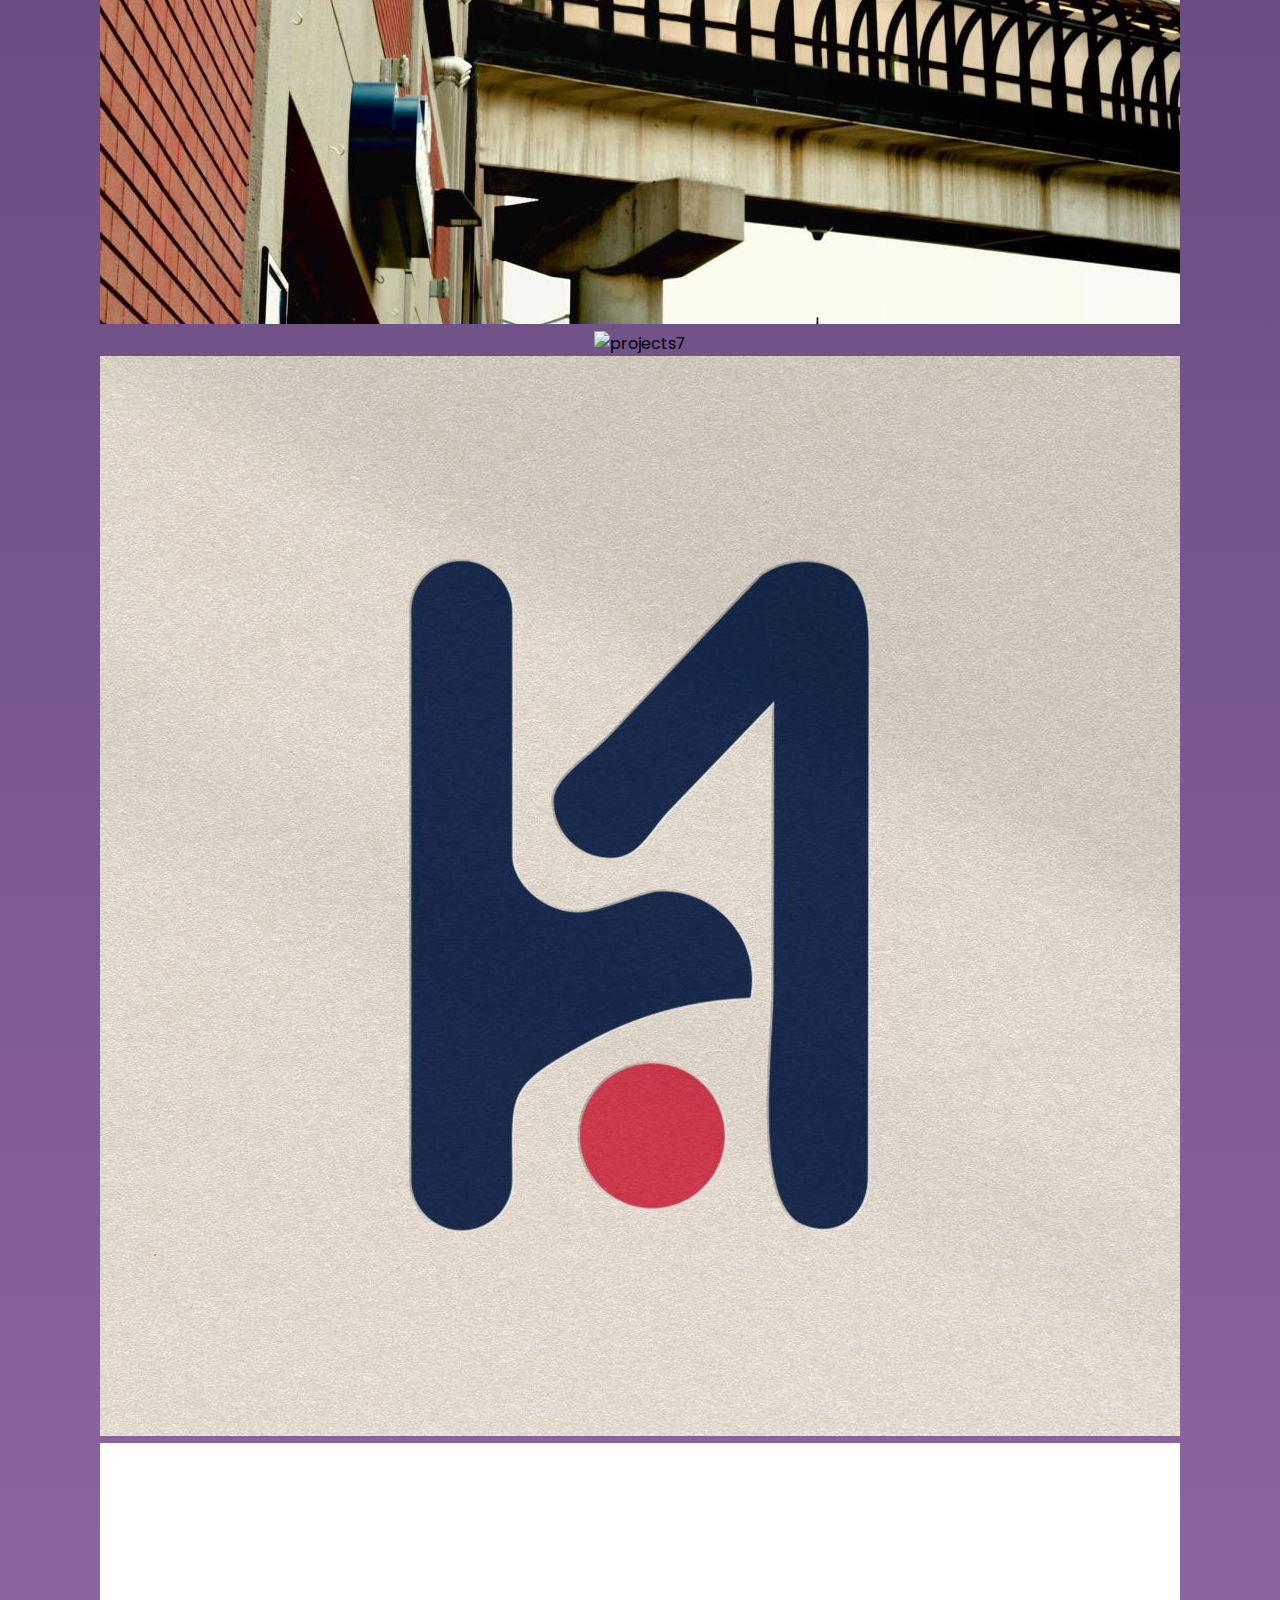
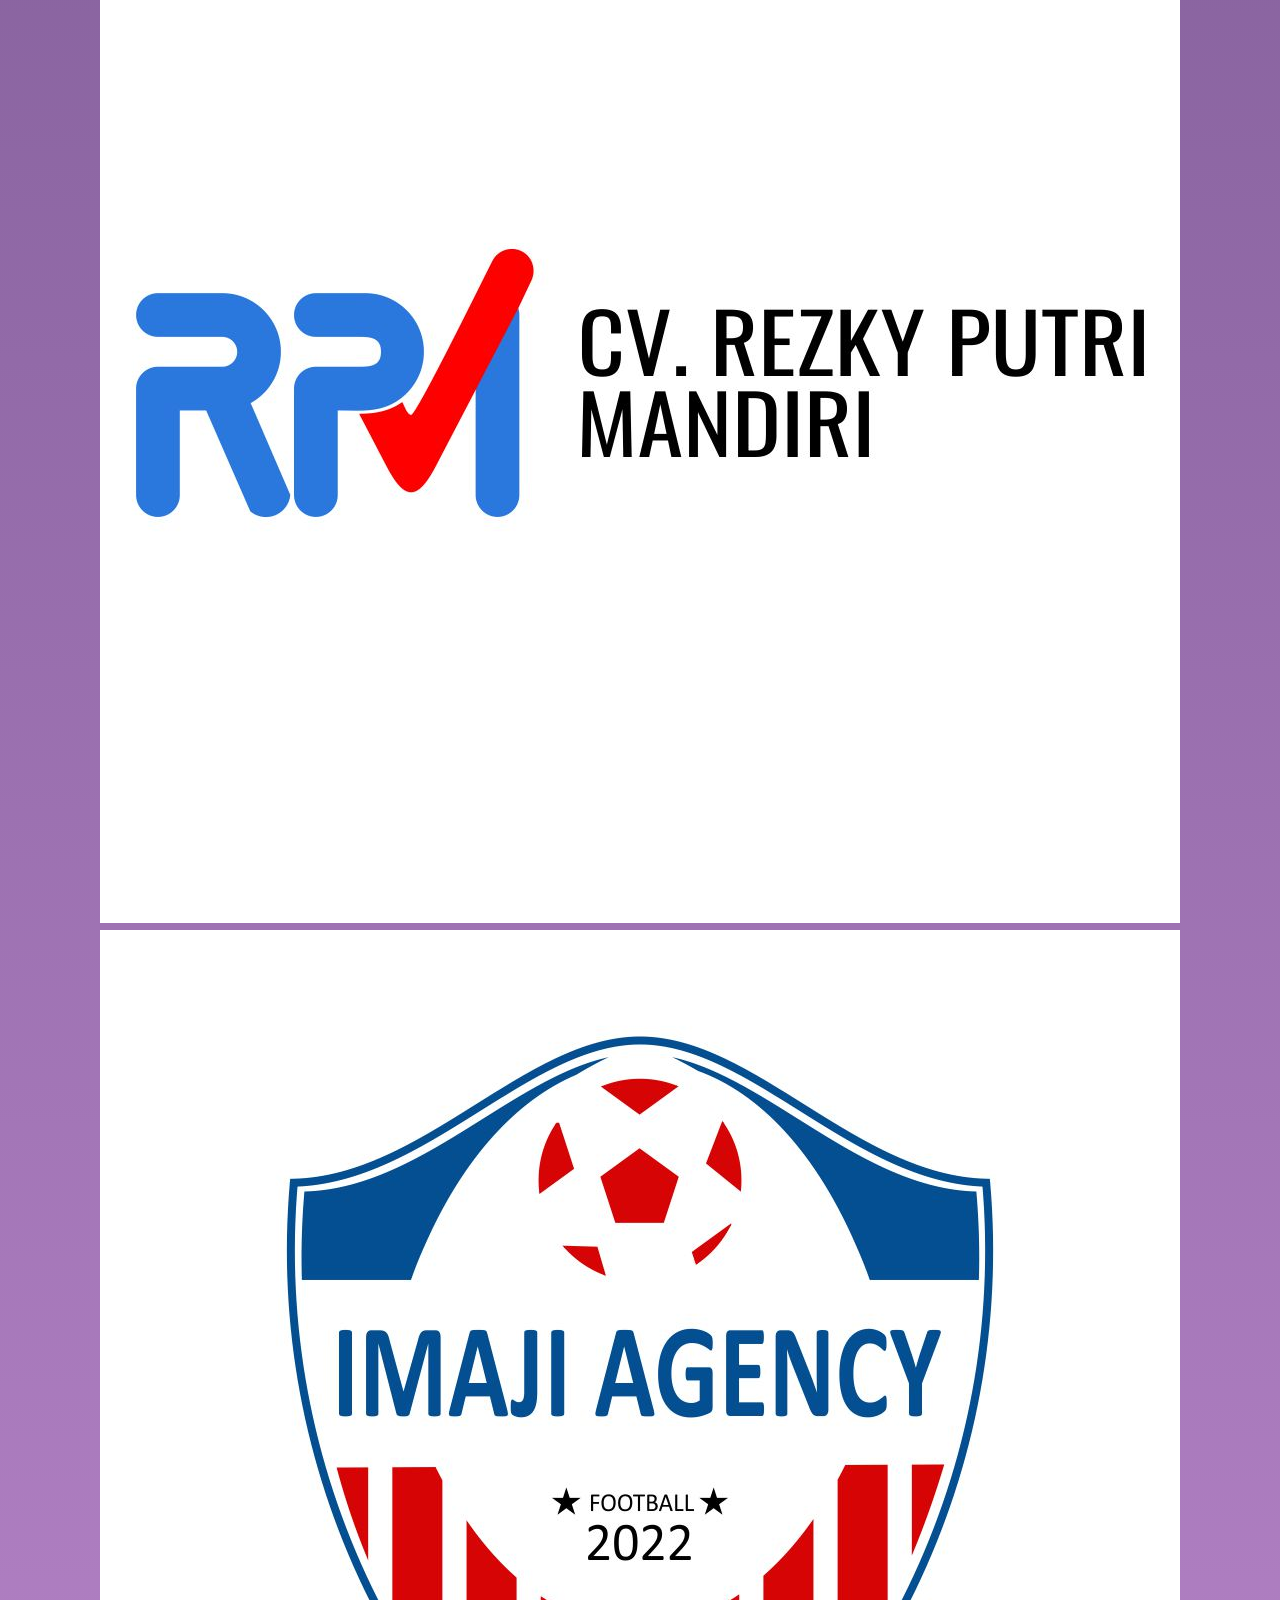
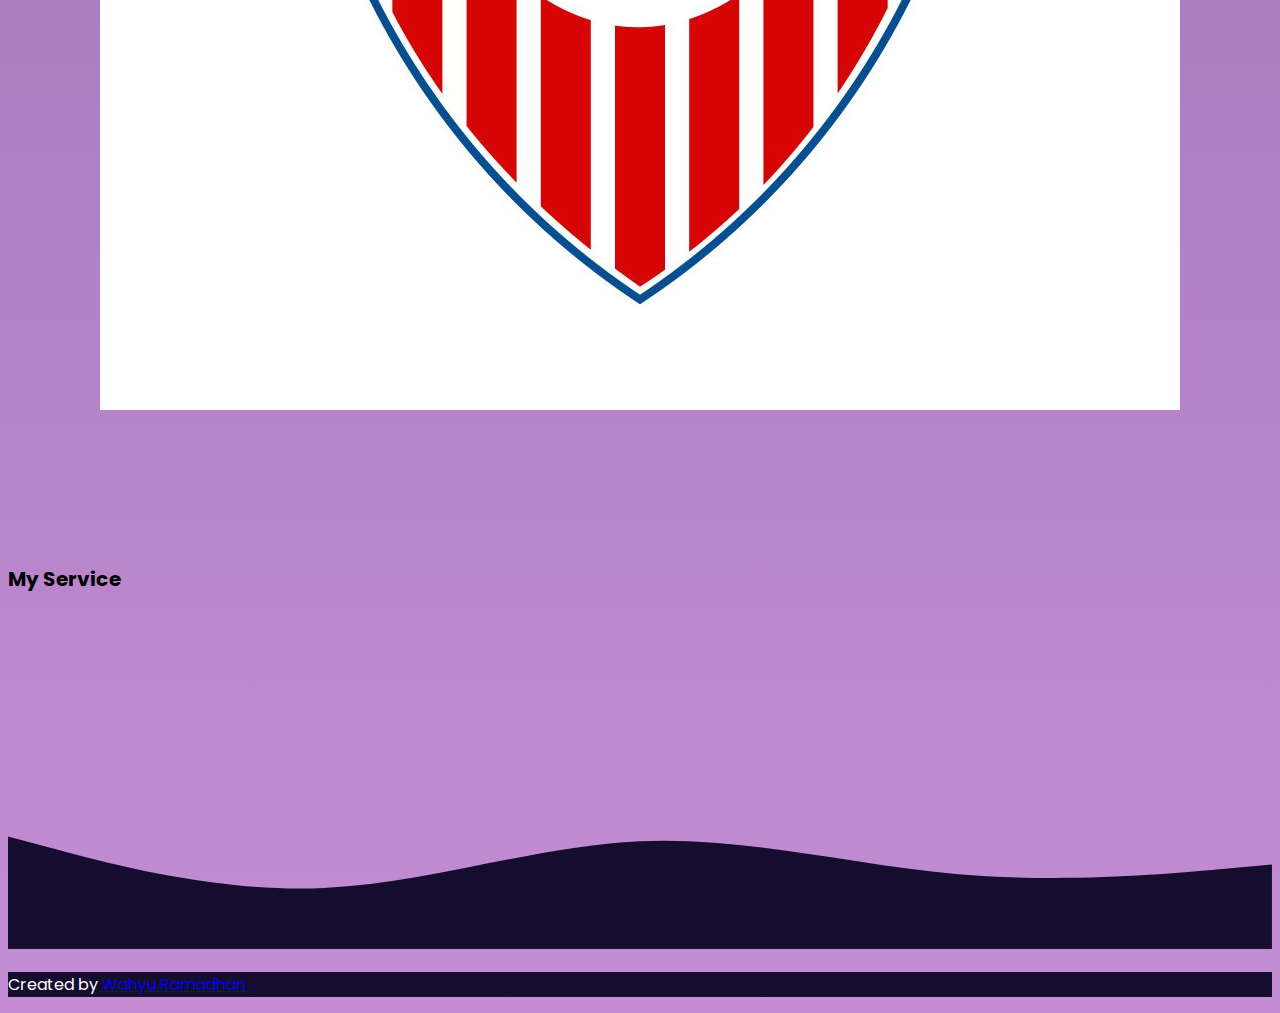
==== commit e2683190: "mengubah tampilan" ====
--- a/index.html
+++ b/index.html
@@ -185,7 +185,7 @@
               </div>
             </div>
           </div>
-          <div class="col-sm-3 mb-3">
+          <!-- <div class="col-sm-3 mb-3">
             <div class="card"  data-aos="fade-left" data-aos-offset="300" data-aos-easing="ease-in-sine" >
                 <img src="img/projects/undangan.png" class="card-img-top" alt="projects10">
               <div class="card-body">
@@ -194,7 +194,7 @@
                 </a>
               </div>
             </div>
-          </div>
+          </div> -->
         </div>
       </div>
       <svg xmlns="http://www.w3.org/2000/svg" viewBox="0 0 1440 320"><path fill="#150D2D" fill-opacity="1" d="M0,192L60,208C120,224,240,256,360,250.7C480,245,600,203,720,197.3C840,192,960,224,1080,234.7C1200,245,1320,235,1380,229.3L1440,224L1440,320L1380,320C1320,320,1200,320,1080,320C960,320,840,320,720,320C600,320,480,320,360,320C240,320,120,320,60,320L0,320Z"></path></svg>
